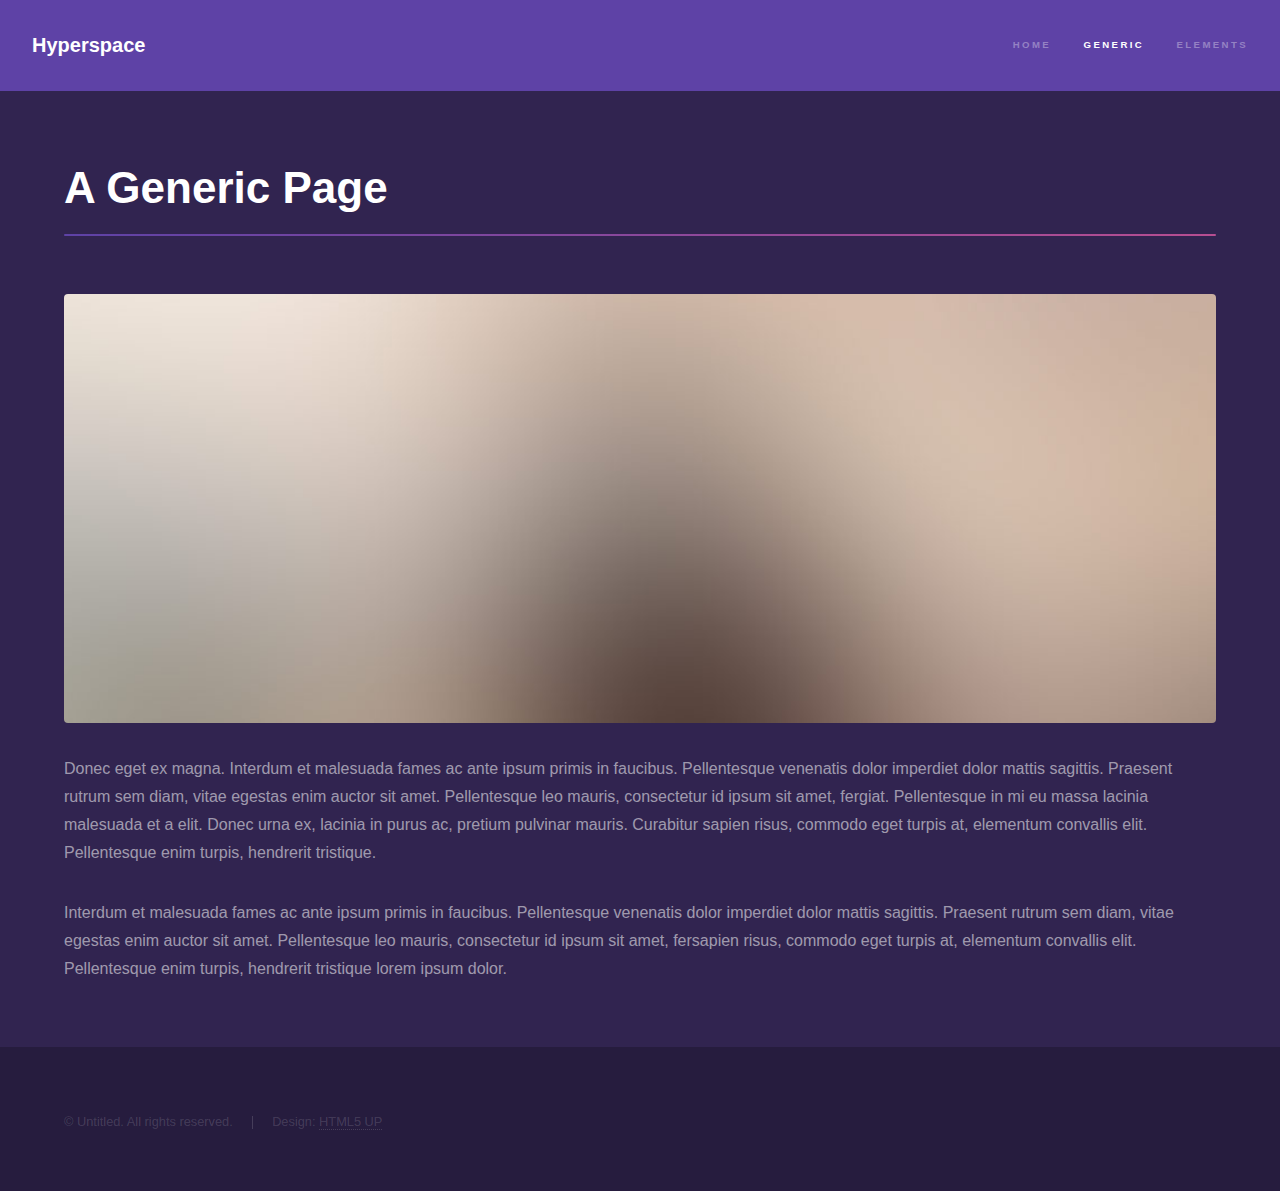
==== generic.html @ 108c0232 "2st Test 커밋" ====
<!DOCTYPE HTML>
<!--
	Hyperspace by HTML5 UP
	html5up.net | @ajlkn
	Free for personal and commercial use under the CCA 3.0 license (html5up.net/license)
-->
<html>
	<head>
		<title>Generic - Hyperspace by HTML5 UP</title>
		<meta charset="utf-8" />
		<meta name="viewport" content="width=device-width, initial-scale=1, user-scalable=no" />
		<link rel="stylesheet" href="assets/css/main.css" />
		<noscript><link rel="stylesheet" href="assets/css/noscript.css" /></noscript>
	</head>
	<body class="is-preload">

		<!-- Header -->
			<header id="header">
				<a href="index.html" class="title">Hyperspace</a>
				<nav>
					<ul>
						<li><a href="index.html">Home</a></li>
						<li><a href="generic.html" class="active">Generic</a></li>
						<li><a href="elements.html">Elements</a></li>
					</ul>
				</nav>
			</header>

		<!-- Wrapper -->
			<div id="wrapper">

				<!-- Main -->
					<section id="main" class="wrapper">
						<div class="inner">
							<h1 class="major">A Generic Page</h1>
							<span class="image fit"><img src="images/pic04.jpg" alt="" /></span>
							<p>Donec eget ex magna. Interdum et malesuada fames ac ante ipsum primis in faucibus. Pellentesque venenatis dolor imperdiet dolor mattis sagittis. Praesent rutrum sem diam, vitae egestas enim auctor sit amet. Pellentesque leo mauris, consectetur id ipsum sit amet, fergiat. Pellentesque in mi eu massa lacinia malesuada et a elit. Donec urna ex, lacinia in purus ac, pretium pulvinar mauris. Curabitur sapien risus, commodo eget turpis at, elementum convallis elit. Pellentesque enim turpis, hendrerit tristique.</p>
							<p>Interdum et malesuada fames ac ante ipsum primis in faucibus. Pellentesque venenatis dolor imperdiet dolor mattis sagittis. Praesent rutrum sem diam, vitae egestas enim auctor sit amet. Pellentesque leo mauris, consectetur id ipsum sit amet, fersapien risus, commodo eget turpis at, elementum convallis elit. Pellentesque enim turpis, hendrerit tristique lorem ipsum dolor.</p>
						</div>
					</section>

			</div>

		<!-- Footer -->
			<footer id="footer" class="wrapper alt">
				<div class="inner">
					<ul class="menu">
						<li>&copy; Untitled. All rights reserved.</li><li>Design: <a href="http://html5up.net">HTML5 UP</a></li>
					</ul>
				</div>
			</footer>

		<!-- Scripts -->
			<script src="assets/js/jquery.min.js"></script>
			<script src="assets/js/jquery.scrollex.min.js"></script>
			<script src="assets/js/jquery.scrolly.min.js"></script>
			<script src="assets/js/browser.min.js"></script>
			<script src="assets/js/breakpoints.min.js"></script>
			<script src="assets/js/util.js"></script>
			<script src="assets/js/main.js"></script>

	</body>
</html>
---- assets/css/main.css ----
@import url(fontawesome-all.min.css);

/*
	Hyperspace by HTML5 UP
	html5up.net | @ajlkn
	Free for personal and commercial use under the CCA 3.0 license (html5up.net/license)
*/

html, body, div, span, applet, object,
iframe, h1, h2, h3, h4, h5, h6, p, blockquote,
pre, a, abbr, acronym, address, big, cite,
code, del, dfn, em, img, ins, kbd, q, s, samp,
small, strike, strong, sub, sup, tt, var, b,
u, i, center, dl, dt, dd, ol, ul, li, fieldset,
form, label, legend, table, caption, tbody,
tfoot, thead, tr, th, td, article, aside,
canvas, details, embed, figure, figcaption,
footer, header, hgroup, menu, nav, output, ruby,
section, summary, time, mark, audio, video {
	margin: 0;
	padding: 0;
	border: 0;
	font-size: 100%;
	font: inherit;
	vertical-align: baseline;}

article, aside, details, figcaption, figure,
footer, header, hgroup, menu, nav, section {
	display: block;}

body {
	line-height: 1;
}

ol, ul {
	list-style: none;
}

blockquote, q {
	quotes: none;
}

	blockquote:before, blockquote:after, q:before, q:after {
		content: '';
		content: none;
	}

table {
	border-collapse: collapse;
	border-spacing: 0;
}

body {
	-webkit-text-size-adjust: none;
}

mark {
	background-color: transparent;
	color: inherit;
}

input::-moz-focus-inner {
	border: 0;
	padding: 0;
}

input, select, textarea {
	-moz-appearance: none;
	-webkit-appearance: none;
	-ms-appearance: none;
	appearance: none;
}

/* Basic */

	@-ms-viewport {
		width: device-width;
	}

	body {
		-ms-overflow-style: scrollbar;
	}

	@media screen and (max-width: 480px) {

		html, body {
			min-width: 320px;
		}

	}

	html {
		box-sizing: border-box;
	}

	*, *:before, *:after {
		box-sizing: inherit;
	}

	body {
		background: #312450;
	}

		body.is-preload *, body.is-preload *:before, body.is-preload *:after {
			-moz-animation: none !important;
			-webkit-animation: none !important;
			-ms-animation: none !important;
			animation: none !important;
			-moz-transition: none !important;
			-webkit-transition: none !important;
			-ms-transition: none !important;
			transition: none !important;
		}

/* Type */

	body, input, select, textarea {
		color: rgba(255, 255, 255, 0.55);
		font-family: Arial, Helvetica, sans-serif;
		font-size: 16.5pt;
		font-weight: normal;
		line-height: 1.75;
	}

		@media screen and (max-width: 1680px) {

			body, input, select, textarea {
				font-size: 13pt;
			}

		}

		@media screen and (max-width: 1280px) {

			body, input, select, textarea {
				font-size: 12pt;
			}

		}

		@media screen and (max-width: 360px) {

			body, input, select, textarea {
				font-size: 11pt;
			}

		}

	a {
		-moz-transition: color 0.2s ease, border-bottom-color 0.2s ease;
		-webkit-transition: color 0.2s ease, border-bottom-color 0.2s ease;
		-ms-transition: color 0.2s ease, border-bottom-color 0.2s ease;
		transition: color 0.2s ease, border-bottom-color 0.2s ease;
		border-bottom: dotted 1px rgba(255, 255, 255, 0.35);
		color: inherit;
		text-decoration: none;
	}

		a:hover {
			border-bottom-color: transparent;
			color: #ffffff;
		}

	strong, b {
		color: #ffffff;
		font-weight: bold;
	}

	em, i {
		font-style: italic;
	}

	p {
		margin: 0 0 2em 0;
	}

	h1, h2, h3, h4, h5, h6 {
		color: #ffffff;
		font-weight: bold;
		line-height: 1.5;
		margin: 0 0 0.5em 0;
	}

		h1 a, h2 a, h3 a, h4 a, h5 a, h6 a {
			color: inherit;
			text-decoration: none;
		}

	h1 {
		font-size: 2.75em;
	}

		h1.major {
			margin: 0 0 1.3em 0;
			position: relative;
			padding-bottom: 0.35em;
		}

			h1.major:after {
				background-image: -moz-linear-gradient(to right, #5e42a6, #b74e91);
				background-image: -webkit-linear-gradient(to right, #5e42a6, #b74e91);
				background-image: -ms-linear-gradient(to right, #5e42a6, #b74e91);
				background-image: linear-gradient(to right, #5e42a6, #b74e91);
				-moz-transition: max-width 0.2s ease;
				-webkit-transition: max-width 0.2s ease;
				-ms-transition: max-width 0.2s ease;
				transition: max-width 0.2s ease;
				border-radius: 0.2em;
				bottom: 0;
				content: '';
				height: 0.05em;
				position: absolute;
				right: 0;
				width: 100%;
			}

	h2 {
		font-size: 1.75em;
	}

	h3 {
		font-size: 1.1em;
	}

	h4 {
		font-size: 1em;
	}

	h5 {
		font-size: 0.8em;
	}

	h6 {
		font-size: 0.6em;
	}

	@media screen and (max-width: 736px) {

		h1 {
			font-size: 2em;
		}

		h2 {
			font-size: 1.25em;
		}

		h3 {
			font-size: 1em;
		}

		h4 {
			font-size: 0.8em;
		}

		h5 {
			font-size: 0.6em;
		}

		h6 {
			font-size: 0.6em;
		}

	}

	sub {
		font-size: 0.8em;
		position: relative;
		top: 0.5em;
	}

	sup {
		font-size: 0.8em;
		position: relative;
		top: -0.5em;
	}

	blockquote {
		border-left: solid 4px rgba(255, 255, 255, 0.15);
		font-style: italic;
		margin: 0 0 2em 0;
		padding: 0.5em 0 0.5em 2em;
	}

	code {
		background: rgba(255, 255, 255, 0.05);
		border-radius: 0.25em;
		border: solid 1px rgba(255, 255, 255, 0.15);
		font-family: "Courier New", monospace;
		font-size: 0.9em;
		margin: 0 0.25em;
		padding: 0.25em 0.65em;
	}

	pre {
		-webkit-overflow-scrolling: touch;
		font-family: "Courier New", monospace;
		font-size: 0.9em;
		margin: 0 0 2em 0;
	}

		pre code {
			display: block;
			line-height: 1.75em;
			padding: 1em 1.5em;
			overflow-x: auto;
		}

	hr {
		border: 0;
		border-bottom: solid 1px rgba(255, 255, 255, 0.15);
		margin: 2em 0;
	}

		hr.major {
			margin: 3em 0;
		}

	.align-left {
		text-align: left;
	}

	.align-center {
		text-align: center;
	}

	.align-right {
		text-align: right;
	}

/* Row */

	.row {
		display: flex;
		flex-wrap: wrap;
		box-sizing: border-box;
		align-items: stretch;
	}

		.row > * {
			box-sizing: border-box;
		}

		.row.gtr-uniform > * > :last-child {
			margin-bottom: 0;
		}

		.row.aln-left {
			justify-content: flex-start;
		}

		.row.aln-center {
			justify-content: center;
		}

		.row.aln-right {
			justify-content: flex-end;
		}

		.row.aln-top {
			align-items: flex-start;
		}

		.row.aln-middle {
			align-items: center;
		}

		.row.aln-bottom {
			align-items: flex-end;
		}

		.row > .imp {
			order: -1;
		}

		.row > .col-1 {
			width: 8.33333%;
		}

		.row > .off-1 {
			margin-left: 8.33333%;
		}

		.row > .col-2 {
			width: 16.66667%;
		}

		.row > .off-2 {
			margin-left: 16.66667%;
		}

		.row > .col-3 {
			width: 25%;
		}

		.row > .off-3 {
			margin-left: 25%;
		}

		.row > .col-4 {
			width: 33.33333%;
		}

		.row > .off-4 {
			margin-left: 33.33333%;
		}

		.row > .col-5 {
			width: 41.66667%;
		}

		.row > .off-5 {
			margin-left: 41.66667%;
		}

		.row > .col-6 {
			width: 50%;
		}

		.row > .off-6 {
			margin-left: 50%;
		}

		.row > .col-7 {
			width: 58.33333%;
		}

		.row > .off-7 {
			margin-left: 58.33333%;
		}

		.row > .col-8 {
			width: 66.66667%;
		}

		.row > .off-8 {
			margin-left: 66.66667%;
		}

		.row > .col-9 {
			width: 75%;
		}

		.row > .off-9 {
			margin-left: 75%;
		}

		.row > .col-10 {
			width: 83.33333%;
		}

		.row > .off-10 {
			margin-left: 83.33333%;
		}

		.row > .col-11 {
			width: 91.66667%;
		}

		.row > .off-11 {
			margin-left: 91.66667%;
		}

		.row > .col-12 {
			width: 100%;
		}

		.row > .off-12 {
			margin-left: 100%;
		}

		.row.gtr-0 {
			margin-top: 0;
			margin-left: 0em;
		}

			.row.gtr-0 > * {
				padding: 0 0 0 0em;
			}

			.row.gtr-0.gtr-uniform {
				margin-top: 0em;
			}

				.row.gtr-0.gtr-uniform > * {
					padding-top: 0em;
				}

		.row.gtr-25 {
			margin-top: 0;
			margin-left: -0.375em;
		}

			.row.gtr-25 > * {
				padding: 0 0 0 0.375em;
			}

			.row.gtr-25.gtr-uniform {
				margin-top: -0.375em;
			}

				.row.gtr-25.gtr-uniform > * {
					padding-top: 0.375em;
				}

		.row.gtr-50 {
			margin-top: 0;
			margin-left: -0.75em;
		}

			.row.gtr-50 > * {
				padding: 0 0 0 0.75em;
			}

			.row.gtr-50.gtr-uniform {
				margin-top: -0.75em;
			}

				.row.gtr-50.gtr-uniform > * {
					padding-top: 0.75em;
				}

		.row {
			margin-top: 0;
			margin-left: -1.5em;
		}

			.row > * {
				padding: 0 0 0 1.5em;
			}

			.row.gtr-uniform {
				margin-top: -1.5em;
			}

				.row.gtr-uniform > * {
					padding-top: 1.5em;
				}

		.row.gtr-150 {
			margin-top: 0;
			margin-left: -2.25em;
		}

			.row.gtr-150 > * {
				padding: 0 0 0 2.25em;
			}

			.row.gtr-150.gtr-uniform {
				margin-top: -2.25em;
			}

				.row.gtr-150.gtr-uniform > * {
					padding-top: 2.25em;
				}

		.row.gtr-200 {
			margin-top: 0;
			margin-left: -3em;
		}

			.row.gtr-200 > * {
				padding: 0 0 0 3em;
			}

			.row.gtr-200.gtr-uniform {
				margin-top: -3em;
			}

				.row.gtr-200.gtr-uniform > * {
					padding-top: 3em;
				}

		@media screen and (max-width: 1680px) {

			.row {
				display: flex;
				flex-wrap: wrap;
				box-sizing: border-box;
				align-items: stretch;
			}

				.row > * {
					box-sizing: border-box;
				}

				.row.gtr-uniform > * > :last-child {
					margin-bottom: 0;
				}

				.row.aln-left {
					justify-content: flex-start;
				}

				.row.aln-center {
					justify-content: center;
				}

				.row.aln-right {
					justify-content: flex-end;
				}

				.row.aln-top {
					align-items: flex-start;
				}

				.row.aln-middle {
					align-items: center;
				}

				.row.aln-bottom {
					align-items: flex-end;
				}

				.row > .imp-xlarge {
					order: -1;
				}

				.row > .col-1-xlarge {
					width: 8.33333%;
				}

				.row > .off-1-xlarge {
					margin-left: 8.33333%;
				}

				.row > .col-2-xlarge {
					width: 16.66667%;
				}

				.row > .off-2-xlarge {
					margin-left: 16.66667%;
				}

				.row > .col-3-xlarge {
					width: 25%;
				}

				.row > .off-3-xlarge {
					margin-left: 25%;
				}

				.row > .col-4-xlarge {
					width: 33.33333%;
				}

				.row > .off-4-xlarge {
					margin-left: 33.33333%;
				}

				.row > .col-5-xlarge {
					width: 41.66667%;
				}

				.row > .off-5-xlarge {
					margin-left: 41.66667%;
				}

				.row > .col-6-xlarge {
					width: 50%;
				}

				.row > .off-6-xlarge {
					margin-left: 50%;
				}

				.row > .col-7-xlarge {
					width: 58.33333%;
				}

				.row > .off-7-xlarge {
					margin-left: 58.33333%;
				}

				.row > .col-8-xlarge {
					width: 66.66667%;
				}

				.row > .off-8-xlarge {
					margin-left: 66.66667%;
				}

				.row > .col-9-xlarge {
					width: 75%;
				}

				.row > .off-9-xlarge {
					margin-left: 75%;
				}

				.row > .col-10-xlarge {
					width: 83.33333%;
				}

				.row > .off-10-xlarge {
					margin-left: 83.33333%;
				}

				.row > .col-11-xlarge {
					width: 91.66667%;
				}

				.row > .off-11-xlarge {
					margin-left: 91.66667%;
				}

				.row > .col-12-xlarge {
					width: 100%;
				}

				.row > .off-12-xlarge {
					margin-left: 100%;
				}

				.row.gtr-0 {
					margin-top: 0;
					margin-left: 0em;
				}

					.row.gtr-0 > * {
						padding: 0 0 0 0em;
					}

					.row.gtr-0.gtr-uniform {
						margin-top: 0em;
					}

						.row.gtr-0.gtr-uniform > * {
							padding-top: 0em;
						}

				.row.gtr-25 {
					margin-top: 0;
					margin-left: -0.375em;
				}

					.row.gtr-25 > * {
						padding: 0 0 0 0.375em;
					}

					.row.gtr-25.gtr-uniform {
						margin-top: -0.375em;
					}

						.row.gtr-25.gtr-uniform > * {
							padding-top: 0.375em;
						}

				.row.gtr-50 {
					margin-top: 0;
					margin-left: -0.75em;
				}

					.row.gtr-50 > * {
						padding: 0 0 0 0.75em;
					}

					.row.gtr-50.gtr-uniform {
						margin-top: -0.75em;
					}

						.row.gtr-50.gtr-uniform > * {
							padding-top: 0.75em;
						}

				.row {
					margin-top: 0;
					margin-left: -1.5em;
				}

					.row > * {
						padding: 0 0 0 1.5em;
					}

					.row.gtr-uniform {
						margin-top: -1.5em;
					}

						.row.gtr-uniform > * {
							padding-top: 1.5em;
						}

				.row.gtr-150 {
					margin-top: 0;
					margin-left: -2.25em;
				}

					.row.gtr-150 > * {
						padding: 0 0 0 2.25em;
					}

					.row.gtr-150.gtr-uniform {
						margin-top: -2.25em;
					}

						.row.gtr-150.gtr-uniform > * {
							padding-top: 2.25em;
						}

				.row.gtr-200 {
					margin-top: 0;
					margin-left: -3em;
				}

					.row.gtr-200 > * {
						padding: 0 0 0 3em;
					}

					.row.gtr-200.gtr-uniform {
						margin-top: -3em;
					}

						.row.gtr-200.gtr-uniform > * {
							padding-top: 3em;
						}

		}

		@media screen and (max-width: 1280px) {

			.row {
				display: flex;
				flex-wrap: wrap;
				box-sizing: border-box;
				align-items: stretch;
			}

				.row > * {
					box-sizing: border-box;
				}

				.row.gtr-uniform > * > :last-child {
					margin-bottom: 0;
				}

				.row.aln-left {
					justify-content: flex-start;
				}

				.row.aln-center {
					justify-content: center;
				}

				.row.aln-right {
					justify-content: flex-end;
				}

				.row.aln-top {
					align-items: flex-start;
				}

				.row.aln-middle {
					align-items: center;
				}

				.row.aln-bottom {
					align-items: flex-end;
				}

				.row > .imp-large {
					order: -1;
				}

				.row > .col-1-large {
					width: 8.33333%;
				}

				.row > .off-1-large {
					margin-left: 8.33333%;
				}

				.row > .col-2-large {
					width: 16.66667%;
				}

				.row > .off-2-large {
					margin-left: 16.66667%;
				}

				.row > .col-3-large {
					width: 25%;
				}

				.row > .off-3-large {
					margin-left: 25%;
				}

				.row > .col-4-large {
					width: 33.33333%;
				}

				.row > .off-4-large {
					margin-left: 33.33333%;
				}

				.row > .col-5-large {
					width: 41.66667%;
				}

				.row > .off-5-large {
					margin-left: 41.66667%;
				}

				.row > .col-6-large {
					width: 50%;
				}

				.row > .off-6-large {
					margin-left: 50%;
				}

				.row > .col-7-large {
					width: 58.33333%;
				}

				.row > .off-7-large {
					margin-left: 58.33333%;
				}

				.row > .col-8-large {
					width: 66.66667%;
				}

				.row > .off-8-large {
					margin-left: 66.66667%;
				}

				.row > .col-9-large {
					width: 75%;
				}

				.row > .off-9-large {
					margin-left: 75%;
				}

				.row > .col-10-large {
					width: 83.33333%;
				}

				.row > .off-10-large {
					margin-left: 83.33333%;
				}

				.row > .col-11-large {
					width: 91.66667%;
				}

				.row > .off-11-large {
					margin-left: 91.66667%;
				}

				.row > .col-12-large {
					width: 100%;
				}

				.row > .off-12-large {
					margin-left: 100%;
				}

				.row.gtr-0 {
					margin-top: 0;
					margin-left: 0em;
				}

					.row.gtr-0 > * {
						padding: 0 0 0 0em;
					}

					.row.gtr-0.gtr-uniform {
						margin-top: 0em;
					}

						.row.gtr-0.gtr-uniform > * {
							padding-top: 0em;
						}

				.row.gtr-25 {
					margin-top: 0;
					margin-left: -0.375em;
				}

					.row.gtr-25 > * {
						padding: 0 0 0 0.375em;
					}

					.row.gtr-25.gtr-uniform {
						margin-top: -0.375em;
					}

						.row.gtr-25.gtr-uniform > * {
							padding-top: 0.375em;
						}

				.row.gtr-50 {
					margin-top: 0;
					margin-left: -0.75em;
				}

					.row.gtr-50 > * {
						padding: 0 0 0 0.75em;
					}

					.row.gtr-50.gtr-uniform {
						margin-top: -0.75em;
					}

						.row.gtr-50.gtr-uniform > * {
							padding-top: 0.75em;
						}

				.row {
					margin-top: 0;
					margin-left: -1.5em;
				}

					.row > * {
						padding: 0 0 0 1.5em;
					}

					.row.gtr-uniform {
						margin-top: -1.5em;
					}

						.row.gtr-uniform > * {
							padding-top: 1.5em;
						}

				.row.gtr-150 {
					margin-top: 0;
					margin-left: -2.25em;
				}

					.row.gtr-150 > * {
						padding: 0 0 0 2.25em;
					}

					.row.gtr-150.gtr-uniform {
						margin-top: -2.25em;
					}

						.row.gtr-150.gtr-uniform > * {
							padding-top: 2.25em;
						}

				.row.gtr-200 {
					margin-top: 0;
					margin-left: -3em;
				}

					.row.gtr-200 > * {
						padding: 0 0 0 3em;
					}

					.row.gtr-200.gtr-uniform {
						margin-top: -3em;
					}

						.row.gtr-200.gtr-uniform > * {
							padding-top: 3em;
						}

		}

		@media screen and (max-width: 980px) {

			.row {
				display: flex;
				flex-wrap: wrap;
				box-sizing: border-box;
				align-items: stretch;
			}

				.row > * {
					box-sizing: border-box;
				}

				.row.gtr-uniform > * > :last-child {
					margin-bottom: 0;
				}

				.row.aln-left {
					justify-content: flex-start;
				}

				.row.aln-center {
					justify-content: center;
				}

				.row.aln-right {
					justify-content: flex-end;
				}

				.row.aln-top {
					align-items: flex-start;
				}

				.row.aln-middle {
					align-items: center;
				}

				.row.aln-bottom {
					align-items: flex-end;
				}

				.row > .imp-medium {
					order: -1;
				}

				.row > .col-1-medium {
					width: 8.33333%;
				}

				.row > .off-1-medium {
					margin-left: 8.33333%;
				}

				.row > .col-2-medium {
					width: 16.66667%;
				}

				.row > .off-2-medium {
					margin-left: 16.66667%;
				}

				.row > .col-3-medium {
					width: 25%;
				}

				.row > .off-3-medium {
					margin-left: 25%;
				}

				.row > .col-4-medium {
					width: 33.33333%;
				}

				.row > .off-4-medium {
					margin-left: 33.33333%;
				}

				.row > .col-5-medium {
					width: 41.66667%;
				}

				.row > .off-5-medium {
					margin-left: 41.66667%;
				}

				.row > .col-6-medium {
					width: 50%;
				}

				.row > .off-6-medium {
					margin-left: 50%;
				}

				.row > .col-7-medium {
					width: 58.33333%;
				}

				.row > .off-7-medium {
					margin-left: 58.33333%;
				}

				.row > .col-8-medium {
					width: 66.66667%;
				}

				.row > .off-8-medium {
					margin-left: 66.66667%;
				}

				.row > .col-9-medium {
					width: 75%;
				}

				.row > .off-9-medium {
					margin-left: 75%;
				}

				.row > .col-10-medium {
					width: 83.33333%;
				}

				.row > .off-10-medium {
					margin-left: 83.33333%;
				}

				.row > .col-11-medium {
					width: 91.66667%;
				}

				.row > .off-11-medium {
					margin-left: 91.66667%;
				}

				.row > .col-12-medium {
					width: 100%;
				}

				.row > .off-12-medium {
					margin-left: 100%;
				}

				.row.gtr-0 {
					margin-top: 0;
					margin-left: 0em;
				}

					.row.gtr-0 > * {
						padding: 0 0 0 0em;
					}

					.row.gtr-0.gtr-uniform {
						margin-top: 0em;
					}

						.row.gtr-0.gtr-uniform > * {
							padding-top: 0em;
						}

				.row.gtr-25 {
					margin-top: 0;
					margin-left: -0.375em;
				}

					.row.gtr-25 > * {
						padding: 0 0 0 0.375em;
					}

					.row.gtr-25.gtr-uniform {
						margin-top: -0.375em;
					}

						.row.gtr-25.gtr-uniform > * {
							padding-top: 0.375em;
						}

				.row.gtr-50 {
					margin-top: 0;
					margin-left: -0.75em;
				}

					.row.gtr-50 > * {
						padding: 0 0 0 0.75em;
					}

					.row.gtr-50.gtr-uniform {
						margin-top: -0.75em;
					}

						.row.gtr-50.gtr-uniform > * {
							padding-top: 0.75em;
						}

				.row {
					margin-top: 0;
					margin-left: -1.5em;
				}

					.row > * {
						padding: 0 0 0 1.5em;
					}

					.row.gtr-uniform {
						margin-top: -1.5em;
					}

						.row.gtr-uniform > * {
							padding-top: 1.5em;
						}

				.row.gtr-150 {
					margin-top: 0;
					margin-left: -2.25em;
				}

					.row.gtr-150 > * {
						padding: 0 0 0 2.25em;
					}

					.row.gtr-150.gtr-uniform {
						margin-top: -2.25em;
					}

						.row.gtr-150.gtr-uniform > * {
							padding-top: 2.25em;
						}

				.row.gtr-200 {
					margin-top: 0;
					margin-left: -3em;
				}

					.row.gtr-200 > * {
						padding: 0 0 0 3em;
					}

					.row.gtr-200.gtr-uniform {
						margin-top: -3em;
					}

						.row.gtr-200.gtr-uniform > * {
							padding-top: 3em;
						}

		}

		@media screen and (max-width: 736px) {

			.row {
				display: flex;
				flex-wrap: wrap;
				box-sizing: border-box;
				align-items: stretch;
			}

				.row > * {
					box-sizing: border-box;
				}

				.row.gtr-uniform > * > :last-child {
					margin-bottom: 0;
				}

				.row.aln-left {
					justify-content: flex-start;
				}

				.row.aln-center {
					justify-content: center;
				}

				.row.aln-right {
					justify-content: flex-end;
				}

				.row.aln-top {
					align-items: flex-start;
				}

				.row.aln-middle {
					align-items: center;
				}

				.row.aln-bottom {
					align-items: flex-end;
				}

				.row > .imp-small {
					order: -1;
				}

				.row > .col-1-small {
					width: 8.33333%;
				}

				.row > .off-1-small {
					margin-left: 8.33333%;
				}

				.row > .col-2-small {
					width: 16.66667%;
				}

				.row > .off-2-small {
					margin-left: 16.66667%;
				}

				.row > .col-3-small {
					width: 25%;
				}

				.row > .off-3-small {
					margin-left: 25%;
				}

				.row > .col-4-small {
					width: 33.33333%;
				}

				.row > .off-4-small {
					margin-left: 33.33333%;
				}

				.row > .col-5-small {
					width: 41.66667%;
				}

				.row > .off-5-small {
					margin-left: 41.66667%;
				}

				.row > .col-6-small {
					width: 50%;
				}

				.row > .off-6-small {
					margin-left: 50%;
				}

				.row > .col-7-small {
					width: 58.33333%;
				}

				.row > .off-7-small {
					margin-left: 58.33333%;
				}

				.row > .col-8-small {
					width: 66.66667%;
				}

				.row > .off-8-small {
					margin-left: 66.66667%;
				}

				.row > .col-9-small {
					width: 75%;
				}

				.row > .off-9-small {
					margin-left: 75%;
				}

				.row > .col-10-small {
					width: 83.33333%;
				}

				.row > .off-10-small {
					margin-left: 83.33333%;
				}

				.row > .col-11-small {
					width: 91.66667%;
				}

				.row > .off-11-small {
					margin-left: 91.66667%;
				}

				.row > .col-12-small {
					width: 100%;
				}

				.row > .off-12-small {
					margin-left: 100%;
				}

				.row.gtr-0 {
					margin-top: 0;
					margin-left: 0em;
				}

					.row.gtr-0 > * {
						padding: 0 0 0 0em;
					}

					.row.gtr-0.gtr-uniform {
						margin-top: 0em;
					}

						.row.gtr-0.gtr-uniform > * {
							padding-top: 0em;
						}

				.row.gtr-25 {
					margin-top: 0;
					margin-left: -0.375em;
				}

					.row.gtr-25 > * {
						padding: 0 0 0 0.375em;
					}

					.row.gtr-25.gtr-uniform {
						margin-top: -0.375em;
					}

						.row.gtr-25.gtr-uniform > * {
							padding-top: 0.375em;
						}

				.row.gtr-50 {
					margin-top: 0;
					margin-left: -0.75em;
				}

					.row.gtr-50 > * {
						padding: 0 0 0 0.75em;
					}

					.row.gtr-50.gtr-uniform {
						margin-top: -0.75em;
					}

						.row.gtr-50.gtr-uniform > * {
							padding-top: 0.75em;
						}

				.row {
					margin-top: 0;
					margin-left: -1.5em;
				}

					.row > * {
						padding: 0 0 0 1.5em;
					}

					.row.gtr-uniform {
						margin-top: -1.5em;
					}

						.row.gtr-uniform > * {
							padding-top: 1.5em;
						}

				.row.gtr-150 {
					margin-top: 0;
					margin-left: -2.25em;
				}

					.row.gtr-150 > * {
						padding: 0 0 0 2.25em;
					}

					.row.gtr-150.gtr-uniform {
						margin-top: -2.25em;
					}

						.row.gtr-150.gtr-uniform > * {
							padding-top: 2.25em;
						}

				.row.gtr-200 {
					margin-top: 0;
					margin-left: -3em;
				}

					.row.gtr-200 > * {
						padding: 0 0 0 3em;
					}

					.row.gtr-200.gtr-uniform {
						margin-top: -3em;
					}

						.row.gtr-200.gtr-uniform > * {
							padding-top: 3em;
						}

		}

		@media screen and (max-width: 480px) {

			.row {
				display: flex;
				flex-wrap: wrap;
				box-sizing: border-box;
				align-items: stretch;
			}

				.row > * {
					box-sizing: border-box;
				}

				.row.gtr-uniform > * > :last-child {
					margin-bottom: 0;
				}

				.row.aln-left {
					justify-content: flex-start;
				}

				.row.aln-center {
					justify-content: center;
				}

				.row.aln-right {
					justify-content: flex-end;
				}

				.row.aln-top {
					align-items: flex-start;
				}

				.row.aln-middle {
					align-items: center;
				}

				.row.aln-bottom {
					align-items: flex-end;
				}

				.row > .imp-xsmall {
					order: -1;
				}

				.row > .col-1-xsmall {
					width: 8.33333%;
				}

				.row > .off-1-xsmall {
					margin-left: 8.33333%;
				}

				.row > .col-2-xsmall {
					width: 16.66667%;
				}

				.row > .off-2-xsmall {
					margin-left: 16.66667%;
				}

				.row > .col-3-xsmall {
					width: 25%;
				}

				.row > .off-3-xsmall {
					margin-left: 25%;
				}

				.row > .col-4-xsmall {
					width: 33.33333%;
				}

				.row > .off-4-xsmall {
					margin-left: 33.33333%;
				}

				.row > .col-5-xsmall {
					width: 41.66667%;
				}

				.row > .off-5-xsmall {
					margin-left: 41.66667%;
				}

				.row > .col-6-xsmall {
					width: 50%;
				}

				.row > .off-6-xsmall {
					margin-left: 50%;
				}

				.row > .col-7-xsmall {
					width: 58.33333%;
				}

				.row > .off-7-xsmall {
					margin-left: 58.33333%;
				}

				.row > .col-8-xsmall {
					width: 66.66667%;
				}

				.row > .off-8-xsmall {
					margin-left: 66.66667%;
				}

				.row > .col-9-xsmall {
					width: 75%;
				}

				.row > .off-9-xsmall {
					margin-left: 75%;
				}

				.row > .col-10-xsmall {
					width: 83.33333%;
				}

				.row > .off-10-xsmall {
					margin-left: 83.33333%;
				}

				.row > .col-11-xsmall {
					width: 91.66667%;
				}

				.row > .off-11-xsmall {
					margin-left: 91.66667%;
				}

				.row > .col-12-xsmall {
					width: 100%;
				}

				.row > .off-12-xsmall {
					margin-left: 100%;
				}

				.row.gtr-0 {
					margin-top: 0;
					margin-left: 0em;
				}

					.row.gtr-0 > * {
						padding: 0 0 0 0em;
					}

					.row.gtr-0.gtr-uniform {
						margin-top: 0em;
					}

						.row.gtr-0.gtr-uniform > * {
							padding-top: 0em;
						}

				.row.gtr-25 {
					margin-top: 0;
					margin-left: -0.375em;
				}

					.row.gtr-25 > * {
						padding: 0 0 0 0.375em;
					}

					.row.gtr-25.gtr-uniform {
						margin-top: -0.375em;
					}

						.row.gtr-25.gtr-uniform > * {
							padding-top: 0.375em;
						}

				.row.gtr-50 {
					margin-top: 0;
					margin-left: -0.75em;
				}

					.row.gtr-50 > * {
						padding: 0 0 0 0.75em;
					}

					.row.gtr-50.gtr-uniform {
						margin-top: -0.75em;
					}

						.row.gtr-50.gtr-uniform > * {
							padding-top: 0.75em;
						}

				.row {
					margin-top: 0;
					margin-left: -1.5em;
				}

					.row > * {
						padding: 0 0 0 1.5em;
					}

					.row.gtr-uniform {
						margin-top: -1.5em;
					}

						.row.gtr-uniform > * {
							padding-top: 1.5em;
						}

				.row.gtr-150 {
					margin-top: 0;
					margin-left: -2.25em;
				}

					.row.gtr-150 > * {
						padding: 0 0 0 2.25em;
					}

					.row.gtr-150.gtr-uniform {
						margin-top: -2.25em;
					}

						.row.gtr-150.gtr-uniform > * {
							padding-top: 2.25em;
						}

				.row.gtr-200 {
					margin-top: 0;
					margin-left: -3em;
				}

					.row.gtr-200 > * {
						padding: 0 0 0 3em;
					}

					.row.gtr-200.gtr-uniform {
						margin-top: -3em;
					}

						.row.gtr-200.gtr-uniform > * {
							padding-top: 3em;
						}

		}

/* Box */

	.box {
		border-radius: 0.25em;
		border: solid 1px rgba(255, 255, 255, 0.15);
		margin-bottom: 2em;
		padding: 1.5em;
	}

		.box > :last-child,
		.box > :last-child > :last-child,
		.box > :last-child > :last-child > :last-child {
			margin-bottom: 0;
		}

		.box.alt {
			border: 0;
			border-radius: 0;
			padding: 0;
		}

/* Button */

	input[type="submit"],
	input[type="reset"],
	input[type="button"],
	button,
	.button {
		-moz-appearance: none;
		-webkit-appearance: none;
		-ms-appearance: none;
		appearance: none;
		-moz-transition: border-color 0.2s ease;
		-webkit-transition: border-color 0.2s ease;
		-ms-transition: border-color 0.2s ease;
		transition: border-color 0.2s ease;
		background-color: transparent;
		border: solid 1px !important;
		border-color: rgba(255, 255, 255, 0.15) !important;
		border-radius: 3em;
		color: #ffffff !important;
		cursor: pointer;
		display: inline-block;
		font-size: 0.6em;
		font-weight: bold;
		height: calc(4.75em + 2px);
		letter-spacing: 0.25em;
		line-height: 4.75em;
		outline: 0;
		padding: 0 3.75em;
		position: relative;
		text-align: center;
		text-decoration: none;
		text-transform: uppercase;
		white-space: nowrap;
	}

		input[type="submit"]:after,
		input[type="reset"]:after,
		input[type="button"]:after,
		button:after,
		.button:after {
			-moz-transform: scale(0.25);
			-webkit-transform: scale(0.25);
			-ms-transform: scale(0.25);
			transform: scale(0.25);
			pointer-events: none;
			-moz-transition: opacity 0.2s ease, -moz-transform 0.2s ease;
			-webkit-transition: opacity 0.2s ease, -webkit-transform 0.2s ease;
			-ms-transition: opacity 0.2s ease, -ms-transform 0.2s ease;
			transition: opacity 0.2s ease, transform 0.2s ease;
			background: #ffffff;
			border-radius: 3em;
			content: '';
			height: 100%;
			left: 0;
			opacity: 0;
			position: absolute;
			top: 0;
			width: 100%;
		}

		input[type="submit"].icon:before,
		input[type="reset"].icon:before,
		input[type="button"].icon:before,
		button.icon:before,
		.button.icon:before {
			margin-right: 0.75em;
		}

		input[type="submit"].fit,
		input[type="reset"].fit,
		input[type="button"].fit,
		button.fit,
		.button.fit {
			width: 100%;
		}

		input[type="submit"].small,
		input[type="reset"].small,
		input[type="button"].small,
		button.small,
		.button.small {
			font-size: 0.4em;
		}

		input[type="submit"].large,
		input[type="reset"].large,
		input[type="button"].large,
		button.large,
		.button.large {
			font-size: 0.8em;
		}

		input[type="submit"].primary,
		input[type="reset"].primary,
		input[type="button"].primary,
		button.primary,
		.button.primary {
			background-color: #ffffff;
			color: #312450 !important;
		}

			input[type="submit"].primary:after,
			input[type="reset"].primary:after,
			input[type="button"].primary:after,
			button.primary:after,
			.button.primary:after {
				display: none;
			}

		input[type="submit"].disabled, input[type="submit"]:disabled,
		input[type="reset"].disabled,
		input[type="reset"]:disabled,
		input[type="button"].disabled,
		input[type="button"]:disabled,
		button.disabled,
		button:disabled,
		.button.disabled,
		.button:disabled {
			cursor: default;
			opacity: 0.5;
			pointer-events: none;
		}

		input[type="submit"]:hover,
		input[type="reset"]:hover,
		input[type="button"]:hover,
		button:hover,
		.button:hover {
			border-color: rgba(255, 255, 255, 0.55) !important;
		}

			input[type="submit"]:hover:after,
			input[type="reset"]:hover:after,
			input[type="button"]:hover:after,
			button:hover:after,
			.button:hover:after {
				opacity: 0.05;
				-moz-transform: scale(1);
				-webkit-transform: scale(1);
				-ms-transform: scale(1);
				transform: scale(1);
			}

			input[type="submit"]:hover:active,
			input[type="reset"]:hover:active,
			input[type="button"]:hover:active,
			button:hover:active,
			.button:hover:active {
				border-color: #ffffff !important;
			}

				input[type="submit"]:hover:active:after,
				input[type="reset"]:hover:active:after,
				input[type="button"]:hover:active:after,
				button:hover:active:after,
				.button:hover:active:after {
					opacity: 0.1;
				}

/* Features */

	.features {
		display: -moz-flex;
		display: -webkit-flex;
		display: -ms-flex;
		display: flex;
		-moz-flex-wrap: wrap;
		-webkit-flex-wrap: wrap;
		-ms-flex-wrap: wrap;
		flex-wrap: wrap;
		border-radius: 0.25em;
		border: solid 1px rgba(255, 255, 255, 0.15);
		background: rgba(255, 255, 255, 0.05);
		margin: 0 0 2em 0;
	}

		.features section {
			padding: 3.5em 3em 1em 7em ;
			width: 50%;
			border-top: solid 1px rgba(255, 255, 255, 0.15);
			position: relative;
		}

			.features section:nth-child(-n + 2) {
				border-top-width: 0;
			}

			.features section:nth-child(2n) {
				border-left: solid 1px rgba(255, 255, 255, 0.15);
			}

			.features section .icon {
				-moz-transition: opacity 0.5s ease, -moz-transform 0.5s ease;
				-webkit-transition: opacity 0.5s ease, -webkit-transform 0.5s ease;
				-ms-transition: opacity 0.5s ease, -ms-transform 0.5s ease;
				transition: opacity 0.5s ease, transform 0.5s ease;
				-moz-transition-delay: 1s;
				-webkit-transition-delay: 1s;
				-ms-transition-delay: 1s;
				transition-delay: 1s;
				-moz-transform: scale(1);
				-webkit-transform: scale(1);
				-ms-transform: scale(1);
				transform: scale(1);
				position: absolute;
				left: 3em;
				top: 3em;
				opacity: 1;
			}

			.features section:nth-child(1) .icon {
				-moz-transition-delay: 0.15s;
				-webkit-transition-delay: 0.15s;
				-ms-transition-delay: 0.15s;
				transition-delay: 0.15s;
			}

			.features section:nth-child(2) .icon {
				-moz-transition-delay: 0.3s;
				-webkit-transition-delay: 0.3s;
				-ms-transition-delay: 0.3s;
				transition-delay: 0.3s;
			}

			.features section:nth-child(3) .icon {
				-moz-transition-delay: 0.45s;
				-webkit-transition-delay: 0.45s;
				-ms-transition-delay: 0.45s;
				transition-delay: 0.45s;
			}

			.features section:nth-child(4) .icon {
				-moz-transition-delay: 0.6s;
				-webkit-transition-delay: 0.6s;
				-ms-transition-delay: 0.6s;
				transition-delay: 0.6s;
			}

			.features section:nth-child(5) .icon {
				-moz-transition-delay: 0.75s;
				-webkit-transition-delay: 0.75s;
				-ms-transition-delay: 0.75s;
				transition-delay: 0.75s;
			}

			.features section:nth-child(6) .icon {
				-moz-transition-delay: 0.9s;
				-webkit-transition-delay: 0.9s;
				-ms-transition-delay: 0.9s;
				transition-delay: 0.9s;
			}

			.features section:nth-child(7) .icon {
				-moz-transition-delay: 1.05s;
				-webkit-transition-delay: 1.05s;
				-ms-transition-delay: 1.05s;
				transition-delay: 1.05s;
			}

			.features section:nth-child(8) .icon {
				-moz-transition-delay: 1.2s;
				-webkit-transition-delay: 1.2s;
				-ms-transition-delay: 1.2s;
				transition-delay: 1.2s;
			}

			.features section:nth-child(9) .icon {
				-moz-transition-delay: 1.35s;
				-webkit-transition-delay: 1.35s;
				-ms-transition-delay: 1.35s;
				transition-delay: 1.35s;
			}

			.features section:nth-child(10) .icon {
				-moz-transition-delay: 1.5s;
				-webkit-transition-delay: 1.5s;
				-ms-transition-delay: 1.5s;
				transition-delay: 1.5s;
			}

			.features section:nth-child(11) .icon {
				-moz-transition-delay: 1.65s;
				-webkit-transition-delay: 1.65s;
				-ms-transition-delay: 1.65s;
				transition-delay: 1.65s;
			}

			.features section:nth-child(12) .icon {
				-moz-transition-delay: 1.8s;
				-webkit-transition-delay: 1.8s;
				-ms-transition-delay: 1.8s;
				transition-delay: 1.8s;
			}

			.features section:nth-child(13) .icon {
				-moz-transition-delay: 1.95s;
				-webkit-transition-delay: 1.95s;
				-ms-transition-delay: 1.95s;
				transition-delay: 1.95s;
			}

			.features section:nth-child(14) .icon {
				-moz-transition-delay: 2.1s;
				-webkit-transition-delay: 2.1s;
				-ms-transition-delay: 2.1s;
				transition-delay: 2.1s;
			}

			.features section:nth-child(15) .icon {
				-moz-transition-delay: 2.25s;
				-webkit-transition-delay: 2.25s;
				-ms-transition-delay: 2.25s;
				transition-delay: 2.25s;
			}

			.features section:nth-child(16) .icon {
				-moz-transition-delay: 2.4s;
				-webkit-transition-delay: 2.4s;
				-ms-transition-delay: 2.4s;
				transition-delay: 2.4s;
			}

			.features section:nth-child(17) .icon {
				-moz-transition-delay: 2.55s;
				-webkit-transition-delay: 2.55s;
				-ms-transition-delay: 2.55s;
				transition-delay: 2.55s;
			}

			.features section:nth-child(18) .icon {
				-moz-transition-delay: 2.7s;
				-webkit-transition-delay: 2.7s;
				-ms-transition-delay: 2.7s;
				transition-delay: 2.7s;
			}

			.features section:nth-child(19) .icon {
				-moz-transition-delay: 2.85s;
				-webkit-transition-delay: 2.85s;
				-ms-transition-delay: 2.85s;
				transition-delay: 2.85s;
			}

			.features section:nth-child(20) .icon {
				-moz-transition-delay: 3s;
				-webkit-transition-delay: 3s;
				-ms-transition-delay: 3s;
				transition-delay: 3s;
			}

		.features.inactive section .icon {
			-moz-transform: scale(0.5);
			-webkit-transform: scale(0.5);
			-ms-transform: scale(0.5);
			transform: scale(0.5);
			opacity: 0;
		}

		@media screen and (max-width: 980px) {

			.features {
				display: block;
			}

				.features section {
					border-top-width: 1px !important;
					border-left-width: 0 !important;
					width: 100%;
				}

					.features section:first-child {
						border-top-width: 0 !important;
					}

		}

		@media screen and (max-width: 736px) {

			.features section {
				padding: 2.5em 1.5em 0.1em 5.5em ;
			}

				.features section .icon {
					left: 1.5em;
					top: 2em;
				}

		}

		@media screen and (max-width: 480px) {

			.features section {
				padding: 2em 1.5em 0.1em 1.5em ;
			}

				.features section .icon {
					left: 0;
					position: relative;
					top: 0;
				}

		}

/* Form */

	form {
		margin: 0 0 2em 0;
	}

		form > :last-child {
			margin-bottom: 0;
		}

		form > .fields {
			display: -moz-flex;
			display: -webkit-flex;
			display: -ms-flex;
			display: flex;
			-moz-flex-wrap: wrap;
			-webkit-flex-wrap: wrap;
			-ms-flex-wrap: wrap;
			flex-wrap: wrap;
			width: calc(100% + 3em);
			margin: -1.5em 0 2em -1.5em;
		}

			form > .fields > .field {
				-moz-flex-grow: 0;
				-webkit-flex-grow: 0;
				-ms-flex-grow: 0;
				flex-grow: 0;
				-moz-flex-shrink: 0;
				-webkit-flex-shrink: 0;
				-ms-flex-shrink: 0;
				flex-shrink: 0;
				padding: 1.5em 0 0 1.5em;
				width: calc(100% - 1.5em);
			}

				form > .fields > .field.half {
					width: calc(50% - 0.75em);
				}

				form > .fields > .field.third {
					width: calc(100%/3 - 0.5em);
				}

				form > .fields > .field.quarter {
					width: calc(25% - 0.375em);
				}

		@media screen and (max-width: 480px) {

			form > .fields {
				width: calc(100% + 3em);
				margin: -1.5em 0 2em -1.5em;
			}

				form > .fields > .field {
					padding: 1.5em 0 0 1.5em;
					width: calc(100% - 1.5em);
				}

					form > .fields > .field.half {
						width: calc(100% - 1.5em);
					}

					form > .fields > .field.third {
						width: calc(100% - 1.5em);
					}

					form > .fields > .field.quarter {
						width: calc(100% - 1.5em);
					}

		}

	label {
		color: #ffffff;
		font-weight: bold;
		line-height: 1.5;
		margin: 0 0 0.7em 0;
		display: block;
		font-size: 1.1em;
	}

	input[type="text"],
	input[type="password"],
	input[type="email"],
	input[type="tel"],
	select,
	textarea {
		-moz-appearance: none;
		-webkit-appearance: none;
		-ms-appearance: none;
		appearance: none;
		background: rgba(255, 255, 255, 0.05);
		border-radius: 0.25em;
		border: none;
		border: solid 1px rgba(255, 255, 255, 0.15);
		color: inherit;
		display: block;
		outline: 0;
		padding: 0 1em;
		text-decoration: none;
		width: 100%;
	}

		input[type="text"]:invalid,
		input[type="password"]:invalid,
		input[type="email"]:invalid,
		input[type="tel"]:invalid,
		select:invalid,
		textarea:invalid {
			box-shadow: none;
		}

		input[type="text"]:focus,
		input[type="password"]:focus,
		input[type="email"]:focus,
		input[type="tel"]:focus,
		select:focus,
		textarea:focus {
			border-color: #ffffff;
			box-shadow: 0 0 0 1px #ffffff;
		}

	select {
		background-image: url("data:image/svg+xml;charset=utf8,%3Csvg xmlns='http://www.w3.org/2000/svg' width='40' height='40' preserveAspectRatio='none' viewBox='0 0 40 40'%3E%3Cpath d='M9.4,12.3l10.4,10.4l10.4-10.4c0.2-0.2,0.5-0.4,0.9-0.4c0.3,0,0.6,0.1,0.9,0.4l3.3,3.3c0.2,0.2,0.4,0.5,0.4,0.9 c0,0.4-0.1,0.6-0.4,0.9L20.7,31.9c-0.2,0.2-0.5,0.4-0.9,0.4c-0.3,0-0.6-0.1-0.9-0.4L4.3,17.3c-0.2-0.2-0.4-0.5-0.4-0.9 c0-0.4,0.1-0.6,0.4-0.9l3.3-3.3c0.2-0.2,0.5-0.4,0.9-0.4S9.1,12.1,9.4,12.3z' fill='rgba(255, 255, 255, 0.15)' /%3E%3C/svg%3E");
		background-size: 1.25rem;
		background-repeat: no-repeat;
		background-position: calc(100% - 1rem) center;
		height: 2.75em;
		padding-right: 2.75em;
		text-overflow: ellipsis;
	}

		select option {
			color: #ffffff;
			background: #312450;
		}

		select:focus::-ms-value {
			background-color: transparent;
		}

		select::-ms-expand {
			display: none;
		}

	input[type="text"],
	input[type="password"],
	input[type="email"],
	select {
		height: 2.75em;
	}

	textarea {
		padding: 0.75em 1em;
	}

		body.is-ie textarea {
			min-height: 10em;
		}

	input[type="checkbox"],
	input[type="radio"] {
		-moz-appearance: none;
		-webkit-appearance: none;
		-ms-appearance: none;
		appearance: none;
		display: block;
		float: left;
		margin-right: -2em;
		opacity: 0;
		width: 1em;
		z-index: -1;
	}

		input[type="checkbox"] + label,
		input[type="radio"] + label {
			text-decoration: none;
			color: rgba(255, 255, 255, 0.55);
			cursor: pointer;
			display: inline-block;
			font-size: 1em;
			font-weight: normal;
			padding-left: 2.4em;
			padding-right: 0.75em;
			position: relative;
		}

			input[type="checkbox"] + label:before,
			input[type="radio"] + label:before {
				-moz-osx-font-smoothing: grayscale;
				-webkit-font-smoothing: antialiased;
				display: inline-block;
				font-style: normal;
				font-variant: normal;
				text-rendering: auto;
				line-height: 1;
				text-transform: none !important;
				font-family: 'Font Awesome 5 Free';
				font-weight: 900;
			}

			input[type="checkbox"] + label:before,
			input[type="radio"] + label:before {
				background: rgba(255, 255, 255, 0.05);
				border-radius: 0.25em;
				border: solid 1px rgba(255, 255, 255, 0.15);
				content: '';
				display: inline-block;
				font-size: 0.8em;
				height: 2.0625em;
				left: 0;
				line-height: 2.0625em;
				position: absolute;
				text-align: center;
				top: 0;
				width: 2.0625em;
			}

		input[type="checkbox"]:checked + label:before,
		input[type="radio"]:checked + label:before {
			background: #ffffff;
			border-color: #ffffff;
			color: #b74e91;
			content: '\f00c';
		}

		input[type="checkbox"]:focus + label:before,
		input[type="radio"]:focus + label:before {
			border-color: #ffffff;
			box-shadow: 0 0 0 1px #ffffff;
		}

	input[type="checkbox"] + label:before {
		border-radius: 0.25em;
	}

	input[type="radio"] + label:before {
		border-radius: 100%;
	}

	::-webkit-input-placeholder {
		color: rgba(255, 255, 255, 0.35) !important;
		opacity: 1.0;
	}

	:-moz-placeholder {
		color: rgba(255, 255, 255, 0.35) !important;
		opacity: 1.0;
	}

	::-moz-placeholder {
		color: rgba(255, 255, 255, 0.35) !important;
		opacity: 1.0;
	}

	:-ms-input-placeholder {
		color: rgba(255, 255, 255, 0.35) !important;
		opacity: 1.0;
	}

/* Icon */

	.icon {
		text-decoration: none;
		border-bottom: none;
		position: relative;
	}

		.icon:before {
			-moz-osx-font-smoothing: grayscale;
			-webkit-font-smoothing: antialiased;
			display: inline-block;
			font-style: normal;
			font-variant: normal;
			text-rendering: auto;
			line-height: 1;
			text-transform: none !important;
			font-family: 'Font Awesome 5 Free';
			font-weight: 400;
		}

		.icon > .label {
			display: none;
		}

		.icon:before {
			line-height: inherit;
		}

		.icon.solid:before {
			font-weight: 900;
		}

		.icon.brands:before {
			font-family: 'Font Awesome 5 Brands';
		}




			.icon.major:before {
				font-size: 2.5em;
			}


/* Image */

	.image {
		border-radius: 0.25em;
		border: 0;
		display: inline-block;
		position: relative;
	}

		.image img {
			border-radius: 0.25em;
			display: block;
		}

		.image.left, .image.right {
			max-width: 40%;
		}

			.image.left img, .image.right img {
				width: 100%;
			}

		.image.left {
			float: left;
			margin: 0 1.5em 1em 0;
			top: 0.25em;
		}

		.image.right {
			float: right;
			margin: 0 0 1em 1.5em;
			top: 0.25em;
		}

		.image.fit {
			display: block;
			margin: 0 0 2em 0;
			width: 100%;
		}

			.image.fit img {
				width: 100%;
			}

		.image.main {
			display: block;
			margin: 0 0 3em 0;
			width: 100%;
		}

			.image.main img {
				width: 100%;
			}

/* List */

	ol {
		list-style: decimal;
		margin: 0 0 2em 0;
		padding-left: 1.25em;
	}

		ol li {
			padding-left: 0.25em;
		}

	ul {
		list-style: disc;
		margin: 0 0 2em 0;
		padding-left: 1em;
	}

		ul li {
			padding-left: 0.5em;
		}

		ul.alt {
			list-style: none;
			padding-left: 0;
		}

			ul.alt li {
				border-top: solid 1px rgba(255, 255, 255, 0.15);
				padding: 0.5em 0;
			}

				ul.alt li:first-child {
					border-top: 0;
					padding-top: 0;
				}

	dl {
		margin: 0 0 2em 0;
	}

		dl dt {
			display: block;
			font-weight: bold;
			margin: 0 0 1em 0;
		}

		dl dd {
			margin-left: 2em;
		}

/* Actions */

	ul.actions {
		display: -moz-flex;
		display: -webkit-flex;
		display: -ms-flex;
		display: flex;
		cursor: default;
		list-style: none;
		margin-left: -1em;
		padding-left: 0;
	}

		ul.actions li {
			padding: 0 0 0 1em;
			vertical-align: middle;
		}

		ul.actions.special {
			-moz-justify-content: center;
			-webkit-justify-content: center;
			-ms-justify-content: center;
			justify-content: center;
			width: 100%;
			margin-left: 0;
		}

			ul.actions.special li:first-child {
				padding-left: 0;
			}

		ul.actions.stacked {
			-moz-flex-direction: column;
			-webkit-flex-direction: column;
			-ms-flex-direction: column;
			flex-direction: column;
			margin-left: 0;
		}

			ul.actions.stacked li {
				padding: 1.3em 0 0 0;
			}

				ul.actions.stacked li:first-child {
					padding-top: 0;
				}

		ul.actions.fit {
			width: calc(100% + 1em);
		}

			ul.actions.fit li {
				-moz-flex-grow: 1;
				-webkit-flex-grow: 1;
				-ms-flex-grow: 1;
				flex-grow: 1;
				-moz-flex-shrink: 1;
				-webkit-flex-shrink: 1;
				-ms-flex-shrink: 1;
				flex-shrink: 1;
				width: 100%;
			}

				ul.actions.fit li > * {
					width: 100%;
				}

			ul.actions.fit.stacked {
				width: 100%;
			}

		@media screen and (max-width: 480px) {

			ul.actions:not(.fixed) {
				-moz-flex-direction: column;
				-webkit-flex-direction: column;
				-ms-flex-direction: column;
				flex-direction: column;
				margin-left: 0;
				width: 100% !important;
			}

				ul.actions:not(.fixed) li {
					-moz-flex-grow: 1;
					-webkit-flex-grow: 1;
					-ms-flex-grow: 1;
					flex-grow: 1;
					-moz-flex-shrink: 1;
					-webkit-flex-shrink: 1;
					-ms-flex-shrink: 1;
					flex-shrink: 1;
					padding: 1em 0 0 0;
					text-align: center;
					width: 100%;
				}

					ul.actions:not(.fixed) li > * {
						width: 100%;
					}

					ul.actions:not(.fixed) li:first-child {
						padding-top: 0;
					}

					ul.actions:not(.fixed) li input[type="submit"],
					ul.actions:not(.fixed) li input[type="reset"],
					ul.actions:not(.fixed) li input[type="button"],
					ul.actions:not(.fixed) li button,
					ul.actions:not(.fixed) li .button {
						width: 100%;
					}

						ul.actions:not(.fixed) li input[type="submit"].icon:before,
						ul.actions:not(.fixed) li input[type="reset"].icon:before,
						ul.actions:not(.fixed) li input[type="button"].icon:before,
						ul.actions:not(.fixed) li button.icon:before,
						ul.actions:not(.fixed) li .button.icon:before {
							margin-left: -0.5rem;
						}

		}

/* Contact */

	ul.contact {
		list-style: none;
		padding: 0;
	}

		ul.contact > li {
			padding: 0;
			margin: 1.5em 0 0 0;
		}

			ul.contact > li:first-child {
				margin-top: 0;
			}

/* Icons */

	ul.icons {
		cursor: default;
		list-style: none;
		padding-left: 0;
	}

		ul.icons li {
			display: inline-block;
			padding: 0 0.75em 0 0;
		}

			ul.icons li:last-child {
				padding-right: 0;
			}

			ul.icons li > a, ul.icons li > span {
				border: 0;
			}

				ul.icons li > a .label, ul.icons li > span .label {
					display: none;
				}

/* Menu */

	ul.menu {
		list-style: none;
		padding: 0;
	}

		ul.menu > li {
			border-left: solid 1px rgba(255, 255, 255, 0.15);
			display: inline-block;
			line-height: 1;
			margin-left: 1.5em;
			padding: 0 0 0 1.5em;
		}

			ul.menu > li:first-child {
				border-left: 0;
				margin: 0;
				padding-left: 0;
			}

		@media screen and (max-width: 480px) {

			ul.menu > li {
				border-left: 0;
				display: block;
				line-height: inherit;
				margin: 0.5em 0 0 0;
				padding-left: 0;
			}

		}

/* Section/Article */

	section.special, article.special {
		text-align: center;
	}

	header p {
		color: rgba(255, 255, 255, 0.35);
		position: relative;
		margin: 0 0 1.5em 0;
	}

	header h2 + p {
		font-size: 1.25em;
		margin-top: -1em;
		line-height: 1.5em;
	}

	header h3 + p {
		font-size: 1.1em;
		margin-top: -0.8em;
		line-height: 1.5em;
	}

	header h4 + p,
	header h5 + p,
	header h6 + p {
		font-size: 0.9em;
		margin-top: -0.6em;
		line-height: 1.5em;
	}

/* Split */

	.split {
		display: -moz-flex;
		display: -webkit-flex;
		display: -ms-flex;
		display: flex;
	}

		.split > * {
			width: calc(50% - 2.5em);
		}

		.split > :nth-child(2n - 1) {
			padding-right: 2.5em;
			border-right: solid 1px rgba(255, 255, 255, 0.15);
		}

		.split > :nth-child(2n) {
			padding-left: 2.5em;
		}

		.split.style1 > :nth-child(2n - 1) {
			width: calc(66.66666% - 2.5em);
		}

		.split.style1 > :nth-child(2n) {
			width: calc(33.33333% - 2.5em);
		}

		@media screen and (max-width: 1680px) {

			.split > * {
				width: calc(50% - 2em);
			}

			.split > :nth-child(2n - 1) {
				padding-right: 2em;
			}

			.split > :nth-child(2n) {
				padding-left: 2em;
			}

			.split.style1 > :nth-child(2n - 1) {
				width: calc(66.66666% - 2em);
			}

			.split.style1 > :nth-child(2n) {
				width: calc(33.33333% - 2em);
			}

		}

		@media screen and (max-width: 980px) {

			.split {
				display: block;
			}

				.split > * {
					border-top: solid 1px rgba(255, 255, 255, 0.15);
					margin: 4em 0 0 0;
					padding: 4em 0 0 0;
					width: 100% !important;
				}

				.split > :nth-child(2n - 1) {
					border-right: 0;
					padding-right: 0;
				}

				.split > :nth-child(2n) {
					padding-left: 0;
				}

				.split > :first-child {
					border-top: 0;
					margin-top: 0;
					padding-top: 0;
				}

		}

		@media screen and (max-width: 736px) {

			.split > * {
				margin: 3em 0 0 0;
				padding: 3em 0 0 0;
			}

		}

/* Spotlights */

	.spotlights > section {
		display: -moz-flex;
		display: -webkit-flex;
		display: -ms-flex;
		display: flex;
		-moz-flex-direction: row;
		-webkit-flex-direction: row;
		-ms-flex-direction: row;
		flex-direction: row;
		min-height: 22.5em;
	}

		body.is-ie .spotlights > section {
			min-height: 0;
		}

		.spotlights > section > .image {
			background-position: center center;
			background-size: cover;
			border-radius: 0;
			display: block;
			position: relative;
			width: 25em;
		}

			.spotlights > section > .image img {
				border-radius: 0;
				display: block;
			}

			.spotlights > section > .image:before {
				-moz-transition: opacity 1s ease;
				-webkit-transition: opacity 1s ease;
				-ms-transition: opacity 1s ease;
				transition: opacity 1s ease;
				background: rgba(49, 36, 80, 0.9);
				content: '';
				display: block;
				height: 100%;
				left: 0;
				opacity: 0;
				position: absolute;
				top: 0;
				width: 100%;
			}

		.spotlights > section > .content {
			padding: 4em 5em 2em 5em ;
			display: -moz-flex;
			display: -webkit-flex;
			display: -ms-flex;
			display: flex;
			-moz-flex-direction: column;
			-webkit-flex-direction: column;
			-ms-flex-direction: column;
			flex-direction: column;
			-moz-justify-content: center;
			-webkit-justify-content: center;
			-ms-justify-content: center;
			justify-content: center;
			width: 50em;
			-ms-flex: 1;
		}

			.spotlights > section > .content > .inner {
				-moz-transform: translateX(0) translateY(0);
				-webkit-transform: translateX(0) translateY(0);
				-ms-transform: translateX(0) translateY(0);
				transform: translateX(0) translateY(0);
				-moz-transition: opacity 1s ease, -moz-transform 1s ease;
				-webkit-transition: opacity 1s ease, -webkit-transform 1s ease;
				-ms-transition: opacity 1s ease, -ms-transform 1s ease;
				transition: opacity 1s ease, transform 1s ease;
				opacity: 1;
			}

		.spotlights > section:nth-child(2) {
			background-color: rgba(0, 0, 0, 0.05);
		}

		.spotlights > section:nth-child(3) {
			background-color: rgba(0, 0, 0, 0.1);
		}

		.spotlights > section.inactive > .image:before,
		body.is-preload .spotlights > section > .image:before {
			opacity: 1;
		}

		.spotlights > section.inactive > .content > .inner,
		body.is-preload .spotlights > section > .content > .inner {
			-moz-transform: translateX(-1em);
			-webkit-transform: translateX(-1em);
			-ms-transform: translateX(-1em);
			transform: translateX(-1em);
			opacity: 0;
		}

		@media screen and (max-width: 1680px) {

			.spotlights > section > .content {
				padding: 4em 4em 2em 4em ;
			}

		}

		@media screen and (max-width: 980px) {

			.spotlights > section {
				display: block;
			}

				.spotlights > section > .image {
					width: 100%;
					height: 50vh;
				}

				.spotlights > section > .content {
					width: 100%;
				}

				.spotlights > section.inactive > .content > .inner,
				body.is-preload .spotlights > section > .content > .inner {
					-moz-transform: translateY(1em);
					-webkit-transform: translateY(1em);
					-ms-transform: translateY(1em);
					transform: translateY(1em);
				}

		}

		@media screen and (max-width: 736px) {

			.spotlights > section > .image {
				height: 50vh;
				min-height: 15em;
			}

			.spotlights > section > .content {
				padding: 3em 2em 1em 2em ;
			}

		}

/* Table */

	.table-wrapper {
		-webkit-overflow-scrolling: touch;
		overflow-x: auto;
	}

	table {
		margin: 0 0 2em 0;
		width: 100%;
	}

		table tbody tr {
			border: solid 1px rgba(255, 255, 255, 0.15);
			border-left: 0;
			border-right: 0;
		}

			table tbody tr:nth-child(2n + 1) {
				background-color: rgba(255, 255, 255, 0.05);
			}

		table td {
			padding: 0.75em 0.75em;
		}

		table th {
			color: #ffffff;
			font-size: 1em;
			font-weight: bold;
			padding: 0 0.75em 0.75em 0.75em;
			text-align: left;
		}

		table thead {
			border-bottom: solid 2px rgba(255, 255, 255, 0.15);
		}

		table tfoot {
			border-top: solid 2px rgba(255, 255, 255, 0.15);
		}

		table.alt {
			border-collapse: separate;
		}

			table.alt tbody tr td {
				border: solid 1px rgba(255, 255, 255, 0.15);
				border-left-width: 0;
				border-top-width: 0;
			}

				table.alt tbody tr td:first-child {
					border-left-width: 1px;
				}

			table.alt tbody tr:first-child td {
				border-top-width: 1px;
			}

			table.alt thead {
				border-bottom: 0;
			}

			table.alt tfoot {
				border-top: 0;
			}

/* Wrapper */

	.wrapper {
		position: relative;
	}

		.wrapper > .inner {
			padding: 5em 5em 3em 5em ;
			max-width: 100%;
			width: 75em;
		}

			@media screen and (max-width: 1680px) {

				.wrapper > .inner {
					padding: 4em 4em 2em 4em ;
				}

			}

			@media screen and (max-width: 1280px) {

				.wrapper > .inner {
					width: 100%;
				}

			}

			@media screen and (max-width: 736px) {

				.wrapper > .inner {
					padding: 3em 2em 1em 2em ;
				}

			}

		.wrapper.alt {
			background-color: #261c3e;
		}

		.wrapper.style1 {
			background-color: #5e42a6;
		}

		.wrapper.style1-alt {
			background-color: #493382;
		}

		.wrapper.style2 {
			background-color: #5052b5;
		}

		.wrapper.style2-alt {
			background-color: #3e4094;
		}

		.wrapper.style3 {
			background-color: #b74e91;
		}

		.wrapper.style3-alt {
			background-color: #953d75;
		}

		.wrapper.fullscreen {
			display: -moz-flex;
			display: -webkit-flex;
			display: -ms-flex;
			display: flex;
			-moz-flex-direction: column;
			-webkit-flex-direction: column;
			-ms-flex-direction: column;
			flex-direction: column;
			-moz-justify-content: center;
			-webkit-justify-content: center;
			-ms-justify-content: center;
			justify-content: center;
			min-height: 100vh;
		}

			body.is-ie .wrapper.fullscreen {
				height: 100vh;
			}

			@media screen and (max-width: 1280px) {

				.wrapper.fullscreen {
					min-height: calc(100vh - 2.5em);
				}

					body.is-ie .wrapper.fullscreen {
						height: calc(100vh - 2.5em);
					}

			}

			@media screen and (max-width: 736px) {

				.wrapper.fullscreen {
					padding: 2em 0;
					min-height: 0;
				}

					body.is-ie .wrapper.fullscreen {
						height: auto;
					}

			}

		.wrapper.fade-up > .inner {
			-moz-transform: translateY(0);
			-webkit-transform: translateY(0);
			-ms-transform: translateY(0);
			transform: translateY(0);
			-moz-transition: opacity 1s ease, -moz-transform 1s ease;
			-webkit-transition: opacity 1s ease, -webkit-transform 1s ease;
			-ms-transition: opacity 1s ease, -ms-transform 1s ease;
			transition: opacity 1s ease, transform 1s ease;
			opacity: 1.0;
		}

		.wrapper.fade-up.inactive > .inner,
		body.is-preload .wrapper.fade-up > .inner {
			opacity: 0;
			-moz-transform: translateY(1em);
			-webkit-transform: translateY(1em);
			-ms-transform: translateY(1em);
			transform: translateY(1em);
		}

		.wrapper.fade-down > .inner {
			-moz-transform: translateY(0);
			-webkit-transform: translateY(0);
			-ms-transform: translateY(0);
			transform: translateY(0);
			-moz-transition: opacity 1s ease, -moz-transform 1s ease;
			-webkit-transition: opacity 1s ease, -webkit-transform 1s ease;
			-ms-transition: opacity 1s ease, -ms-transform 1s ease;
			transition: opacity 1s ease, transform 1s ease;
			opacity: 1.0;
		}

		.wrapper.fade-down.inactive > .inner,
		body.is-preload .wrapper.fade-down > .inner {
			opacity: 0;
			-moz-transform: translateY(-1em);
			-webkit-transform: translateY(-1em);
			-ms-transform: translateY(-1em);
			transform: translateY(-1em);
		}

		.wrapper.fade > .inner {
			-moz-transition: opacity 1s ease;
			-webkit-transition: opacity 1s ease;
			-ms-transition: opacity 1s ease;
			transition: opacity 1s ease;
			opacity: 1.0;
		}

		.wrapper.fade.inactive > .inner,
		body.is-preload .wrapper.fade > .inner {
			opacity: 0;
		}

/* Header */

	#header {
		display: -moz-flex;
		display: -webkit-flex;
		display: -ms-flex;
		display: flex;
		background-color: #5e42a6;
		cursor: default;
		padding: 1.75em 2em;
	}

		#header > .title {
			border: 0;
			color: #ffffff;
			display: block;
			font-size: 1.25em;
			font-weight: bold;
		}

		#header > nav {
			-moz-flex: 1;
			-webkit-flex: 1;
			-ms-flex: 1;
			flex: 1;
			text-align: right;
		}

			#header > nav > ul {
				margin: 0;
				padding: 0;
			}

				#header > nav > ul > li {
					display: inline-block;
					margin-left: 1.75em;
					padding: 0;
					vertical-align: middle;
				}

					#header > nav > ul > li:first-child {
						margin-left: 0;
					}

					#header > nav > ul > li a {
						border: 0;
						color: rgba(255, 255, 255, 0.35);
						display: inline-block;
						font-size: 0.6em;
						font-weight: bold;
						letter-spacing: 0.25em;
						text-transform: uppercase;
					}

						#header > nav > ul > li a:hover {
							color: rgba(255, 255, 255, 0.55);
						}

						#header > nav > ul > li a.active {
							color: #ffffff;
						}

		@media screen and (max-width: 736px) {

			#header {
				padding: 1em 2em;
			}

		}

		@media screen and (max-width: 480px) {

			#header {
				display: block;
				padding: 0 2em;
				text-align: left;
			}

				#header .title {
					font-size: 1.25em;
					padding: 1em 0;
				}

				#header > nav {
					border-top: solid 1px rgba(255, 255, 255, 0.15);
					text-align: inherit;
				}

					#header > nav > ul > li {
						margin-left: 1.5em;
					}

						#header > nav > ul > li a {
							height: 6em;
							line-height: 6em;
						}

		}

/* Wrapper (main) */

	#sidebar + #wrapper {
		margin-left: 18em;
	}

		@media screen and (max-width: 1280px) {

			#sidebar + #wrapper {
				margin-left: 0;
				padding-top: 3.5em;
			}

		}

		@media screen and (max-width: 736px) {

			#sidebar + #wrapper {
				padding-top: 0;
			}

		}

	#header + #wrapper > .wrapper > .inner {
		margin: 0 auto;
	}

/* Footer */

	#sidebar + #wrapper + #footer {
		margin-left: 18em;
	}

		@media screen and (max-width: 1280px) {

			#sidebar + #wrapper + #footer {
				margin-left: 0;
			}

		}

	#footer > .inner a {
		border-bottom-color: rgba(255, 255, 255, 0.15);
	}

		#footer > .inner a:hover {
			border-bottom-color: transparent;
		}

	#footer > .inner .menu {
		font-size: 0.8em;
		color: rgba(255, 255, 255, 0.15);
	}

	#header + #wrapper + #footer > .inner {
		margin: 0 auto;
	}

/* Sidebar */

	#sidebar {
		padding: 2.5em 2.5em 0.5em 2.5em ;
		background: #312450;
		cursor: default;
		height: 100vh;
		left: 0;
		overflow-x: hidden;
		overflow-y: auto;
		position: fixed;
		text-align: right;
		top: 0;
		width: 18em;
		z-index: 10000;
	}

		#sidebar > .inner {
			display: -moz-flex;
			display: -webkit-flex;
			display: -ms-flex;
			display: flex;
			-moz-flex-direction: column;
			-webkit-flex-direction: column;
			-ms-flex-direction: column;
			flex-direction: column;
			-moz-justify-content: center;
			-webkit-justify-content: center;
			-ms-justify-content: center;
			justify-content: center;
			-moz-transform: translateY(0);
			-webkit-transform: translateY(0);
			-ms-transform: translateY(0);
			transform: translateY(0);
			-moz-transition: opacity 1s ease;
			-webkit-transition: opacity 1s ease;
			-ms-transition: opacity 1s ease;
			transition: opacity 1s ease;
			min-height: 100%;
			opacity: 1;
			width: 100%;
		}

			body.is-ie #sidebar > .inner {
				height: 100%;
			}

		#sidebar nav > ul {
			list-style: none;
			padding: 0;
		}

			#sidebar nav > ul > li {
				-moz-transform: translateY(0);
				-webkit-transform: translateY(0);
				-ms-transform: translateY(0);
				transform: translateY(0);
				-moz-transition: opacity 0.15s ease, -moz-transform 0.75s ease;
				-webkit-transition: opacity 0.15s ease, -webkit-transform 0.75s ease;
				-ms-transition: opacity 0.15s ease, -ms-transform 0.75s ease;
				transition: opacity 0.15s ease, transform 0.75s ease;
				margin: 1.5em 0 0 0;
				opacity: 1;
				padding: 0;
				position: relative;
			}

				#sidebar nav > ul > li:first-child {
					margin: 0;
				}

				#sidebar nav > ul > li:nth-child(1) {
					-moz-transition-delay: 0.45s;
					-webkit-transition-delay: 0.45s;
					-ms-transition-delay: 0.45s;
					transition-delay: 0.45s;
				}

				#sidebar nav > ul > li:nth-child(2) {
					-moz-transition-delay: 0.65s;
					-webkit-transition-delay: 0.65s;
					-ms-transition-delay: 0.65s;
					transition-delay: 0.65s;
				}

				#sidebar nav > ul > li:nth-child(3) {
					-moz-transition-delay: 0.85s;
					-webkit-transition-delay: 0.85s;
					-ms-transition-delay: 0.85s;
					transition-delay: 0.85s;
				}

				#sidebar nav > ul > li:nth-child(4) {
					-moz-transition-delay: 1.05s;
					-webkit-transition-delay: 1.05s;
					-ms-transition-delay: 1.05s;
					transition-delay: 1.05s;
				}

				#sidebar nav > ul > li:nth-child(5) {
					-moz-transition-delay: 1.25s;
					-webkit-transition-delay: 1.25s;
					-ms-transition-delay: 1.25s;
					transition-delay: 1.25s;
				}

				#sidebar nav > ul > li:nth-child(6) {
					-moz-transition-delay: 1.45s;
					-webkit-transition-delay: 1.45s;
					-ms-transition-delay: 1.45s;
					transition-delay: 1.45s;
				}

				#sidebar nav > ul > li:nth-child(7) {
					-moz-transition-delay: 1.65s;
					-webkit-transition-delay: 1.65s;
					-ms-transition-delay: 1.65s;
					transition-delay: 1.65s;
				}

				#sidebar nav > ul > li:nth-child(8) {
					-moz-transition-delay: 1.85s;
					-webkit-transition-delay: 1.85s;
					-ms-transition-delay: 1.85s;
					transition-delay: 1.85s;
				}

				#sidebar nav > ul > li:nth-child(9) {
					-moz-transition-delay: 2.05s;
					-webkit-transition-delay: 2.05s;
					-ms-transition-delay: 2.05s;
					transition-delay: 2.05s;
				}

				#sidebar nav > ul > li:nth-child(10) {
					-moz-transition-delay: 2.25s;
					-webkit-transition-delay: 2.25s;
					-ms-transition-delay: 2.25s;
					transition-delay: 2.25s;
				}

				#sidebar nav > ul > li:nth-child(11) {
					-moz-transition-delay: 2.45s;
					-webkit-transition-delay: 2.45s;
					-ms-transition-delay: 2.45s;
					transition-delay: 2.45s;
				}

				#sidebar nav > ul > li:nth-child(12) {
					-moz-transition-delay: 2.65s;
					-webkit-transition-delay: 2.65s;
					-ms-transition-delay: 2.65s;
					transition-delay: 2.65s;
				}

				#sidebar nav > ul > li:nth-child(13) {
					-moz-transition-delay: 2.85s;
					-webkit-transition-delay: 2.85s;
					-ms-transition-delay: 2.85s;
					transition-delay: 2.85s;
				}

				#sidebar nav > ul > li:nth-child(14) {
					-moz-transition-delay: 3.05s;
					-webkit-transition-delay: 3.05s;
					-ms-transition-delay: 3.05s;
					transition-delay: 3.05s;
				}

				#sidebar nav > ul > li:nth-child(15) {
					-moz-transition-delay: 3.25s;
					-webkit-transition-delay: 3.25s;
					-ms-transition-delay: 3.25s;
					transition-delay: 3.25s;
				}

				#sidebar nav > ul > li:nth-child(16) {
					-moz-transition-delay: 3.45s;
					-webkit-transition-delay: 3.45s;
					-ms-transition-delay: 3.45s;
					transition-delay: 3.45s;
				}

				#sidebar nav > ul > li:nth-child(17) {
					-moz-transition-delay: 3.65s;
					-webkit-transition-delay: 3.65s;
					-ms-transition-delay: 3.65s;
					transition-delay: 3.65s;
				}

				#sidebar nav > ul > li:nth-child(18) {
					-moz-transition-delay: 3.85s;
					-webkit-transition-delay: 3.85s;
					-ms-transition-delay: 3.85s;
					transition-delay: 3.85s;
				}

				#sidebar nav > ul > li:nth-child(19) {
					-moz-transition-delay: 4.05s;
					-webkit-transition-delay: 4.05s;
					-ms-transition-delay: 4.05s;
					transition-delay: 4.05s;
				}

				#sidebar nav > ul > li:nth-child(20) {
					-moz-transition-delay: 4.25s;
					-webkit-transition-delay: 4.25s;
					-ms-transition-delay: 4.25s;
					transition-delay: 4.25s;
				}

		#sidebar nav a {
			-moz-transition: color 0.2s ease;
			-webkit-transition: color 0.2s ease;
			-ms-transition: color 0.2s ease;
			transition: color 0.2s ease;
			border: 0;
			color: rgba(255, 255, 255, 0.35);
			display: block;
			font-size: 0.6em;
			font-weight: bold;
			letter-spacing: 0.25em;
			line-height: 1.75;
			outline: 0;
			padding: 1.35em 0;
			position: relative;
			text-decoration: none;
			text-transform: uppercase;
		}

			#sidebar nav a:before, #sidebar nav a:after {
				border-radius: 0.2em;
				bottom: 0;
				content: '';
				height: 0.2em;
				position: absolute;
				right: 0;
				width: 100%;
			}

			#sidebar nav a:before {
				background: #3c2c62;
			}

			#sidebar nav a:after {
				background-image: -moz-linear-gradient(to right, #5e42a6, #b74e91);
				background-image: -webkit-linear-gradient(to right, #5e42a6, #b74e91);
				background-image: -ms-linear-gradient(to right, #5e42a6, #b74e91);
				background-image: linear-gradient(to right, #5e42a6, #b74e91);
				-moz-transition: max-width 0.2s ease;
				-webkit-transition: max-width 0.2s ease;
				-ms-transition: max-width 0.2s ease;
				transition: max-width 0.2s ease;
				max-width: 0;
			}

			#sidebar nav a:hover {
				color: rgba(255, 255, 255, 0.55);
			}

			#sidebar nav a.active {
				color: #ffffff;
			}

				#sidebar nav a.active:after {
					max-width: 100%;
				}

		body.is-preload #sidebar > .inner {
			opacity: 0;
		}

		body.is-preload #sidebar nav ul li {
			-moz-transform: translateY(2em);
			-webkit-transform: translateY(2em);
			-ms-transform: translateY(2em);
			transform: translateY(2em);
			opacity: 0;
		}

		@media screen and (max-width: 1280px) {

			#sidebar {
				height: 3.5em;
				left: 0;
				line-height: 3.5em;
				overflow: hidden;
				padding: 0;
				text-align: center;
				top: 0;
				width: 100%;
			}

				#sidebar > .inner {
					-moz-flex-direction: row;
					-webkit-flex-direction: row;
					-ms-flex-direction: row;
					flex-direction: row;
					-moz-align-items: -moz-stretch;
					-webkit-align-items: -webkit-stretch;
					-ms-align-items: -ms-stretch;
					align-items: stretch;
					height: inherit;
					line-height: inherit;
				}

				#sidebar nav {
					height: inherit;
					line-height: inherit;
				}

					#sidebar nav ul {
						display: -moz-flex;
						display: -webkit-flex;
						display: -ms-flex;
						display: flex;
						height: inherit;
						line-height: inherit;
						margin: 0;
					}

						#sidebar nav ul li {
							display: block;
							height: inherit;
							line-height: inherit;
							margin: 0 0 0 2em;
							padding: 0;
						}

					#sidebar nav a {
						height: inherit;
						line-height: inherit;
						padding: 0;
					}

						#sidebar nav a:after {
							background-image: none;
							background-color: #b74e91;
						}

		}

		@media screen and (max-width: 736px) {

			#sidebar {
				display: none;
			}

		}

/* Intro */

	#intro {
		background-attachment: fixed;
		background-image: url("images/intro.svg");
		background-position: top right;
		background-repeat: no-repeat;
		background-size: 100% 100%;
	}

		#intro p {
			font-size: 1.25em;
		}

			@media screen and (max-width: 980px) {

				#intro p br {
					display: none;
				}

			}

			@media screen and (max-width: 736px) {

				#intro p {
					font-size: 1em;
				}

			}

		@media screen and (max-width: 1280px) {

			#intro {
				background-attachment: scroll;
			}

		}
---- assets/css/noscript.css ----
/*
	Hyperspace by HTML5 UP
	html5up.net | @ajlkn
	Free for personal and commercial use under the CCA 3.0 license (html5up.net/license)
*/

/* Spotlights */

	.spotlights > section > .image:before {
		opacity: 0 !important;
	}

	.spotlights > section > .content > .inner {
		-moz-transform: none !important;
		-webkit-transform: none !important;
		-ms-transform: none !important;
		transform: none !important;
		opacity: 1 !important;
	}

/* Wrapper */

	.wrapper > .inner {
		opacity: 1 !important;
		-moz-transform: none !important;
		-webkit-transform: none !important;
		-ms-transform: none !important;
		transform: none !important;
	}

/* Sidebar */

	#sidebar > .inner {
		opacity: 1 !important;
	}

	#sidebar nav > ul > li {
		-moz-transform: none !important;
		-webkit-transform: none !important;
		-ms-transform: none !important;
		transform: none !important;
		opacity: 1 !important;
	}
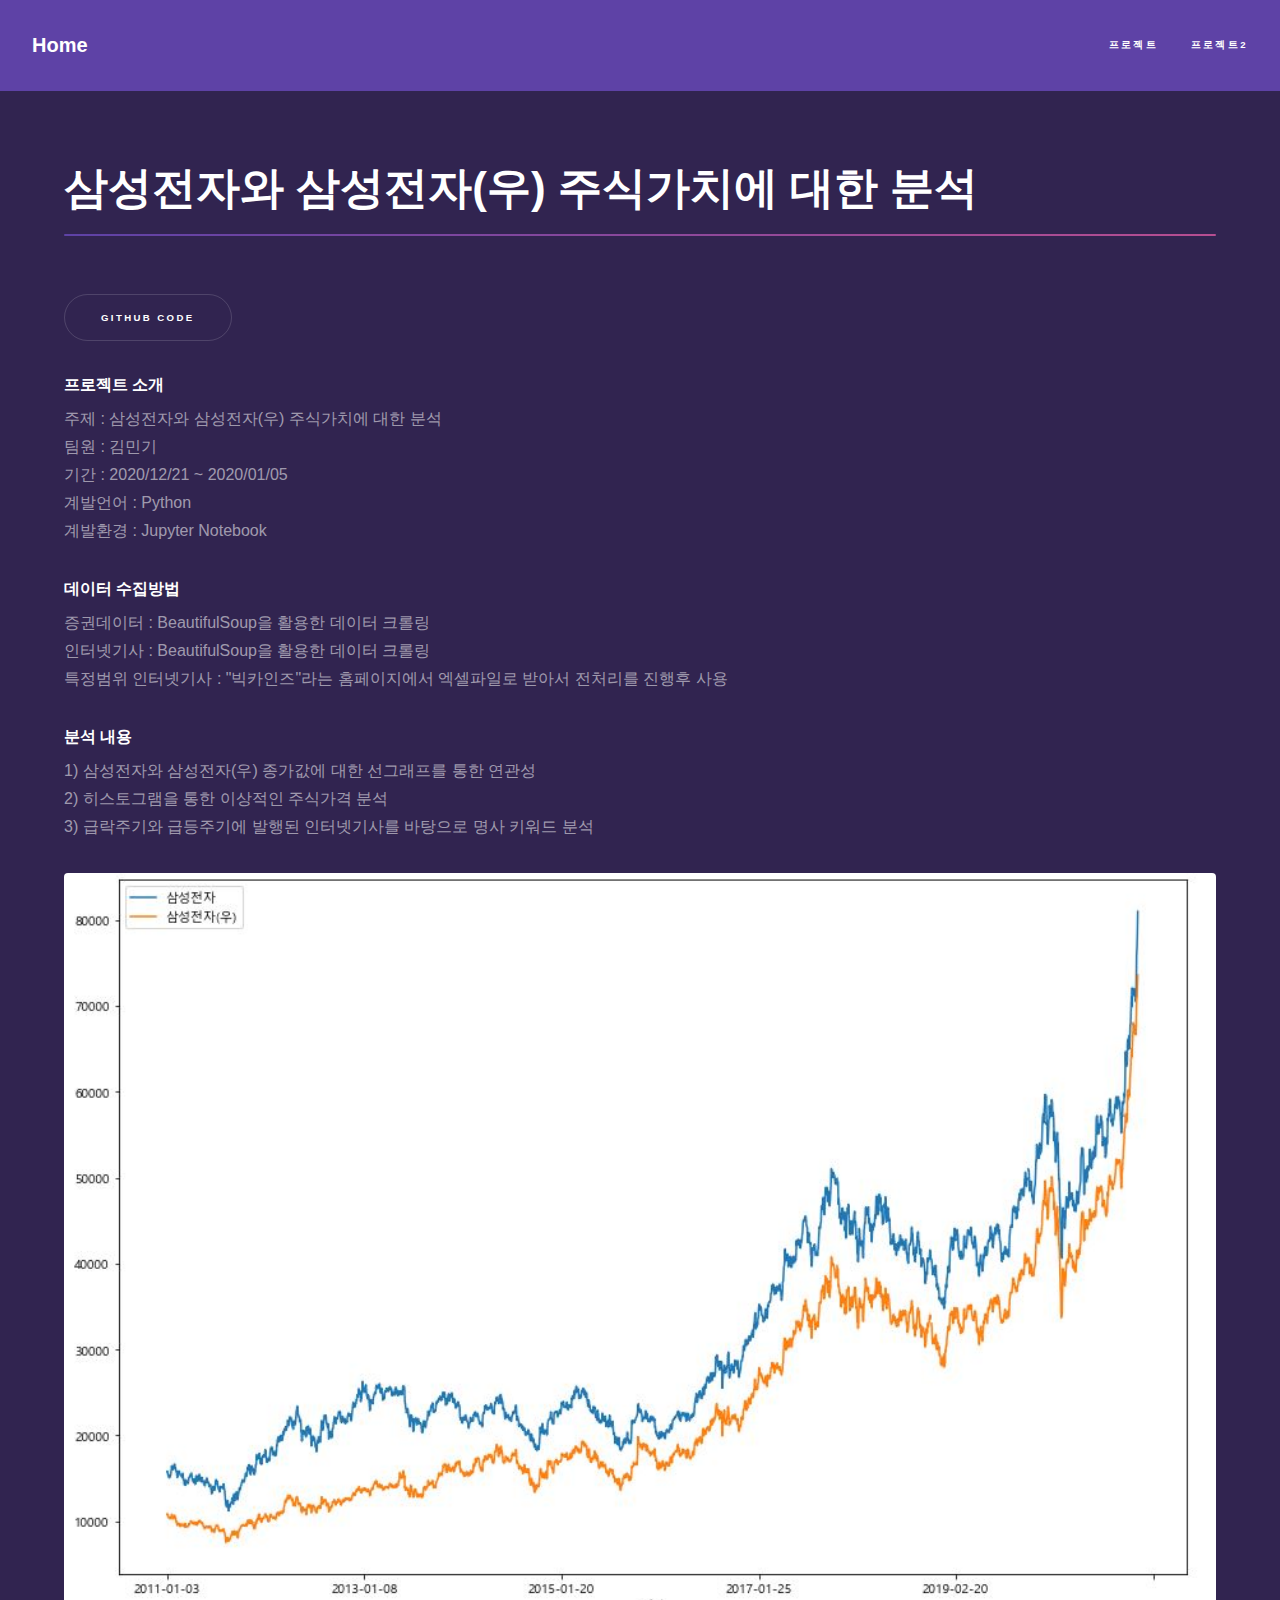
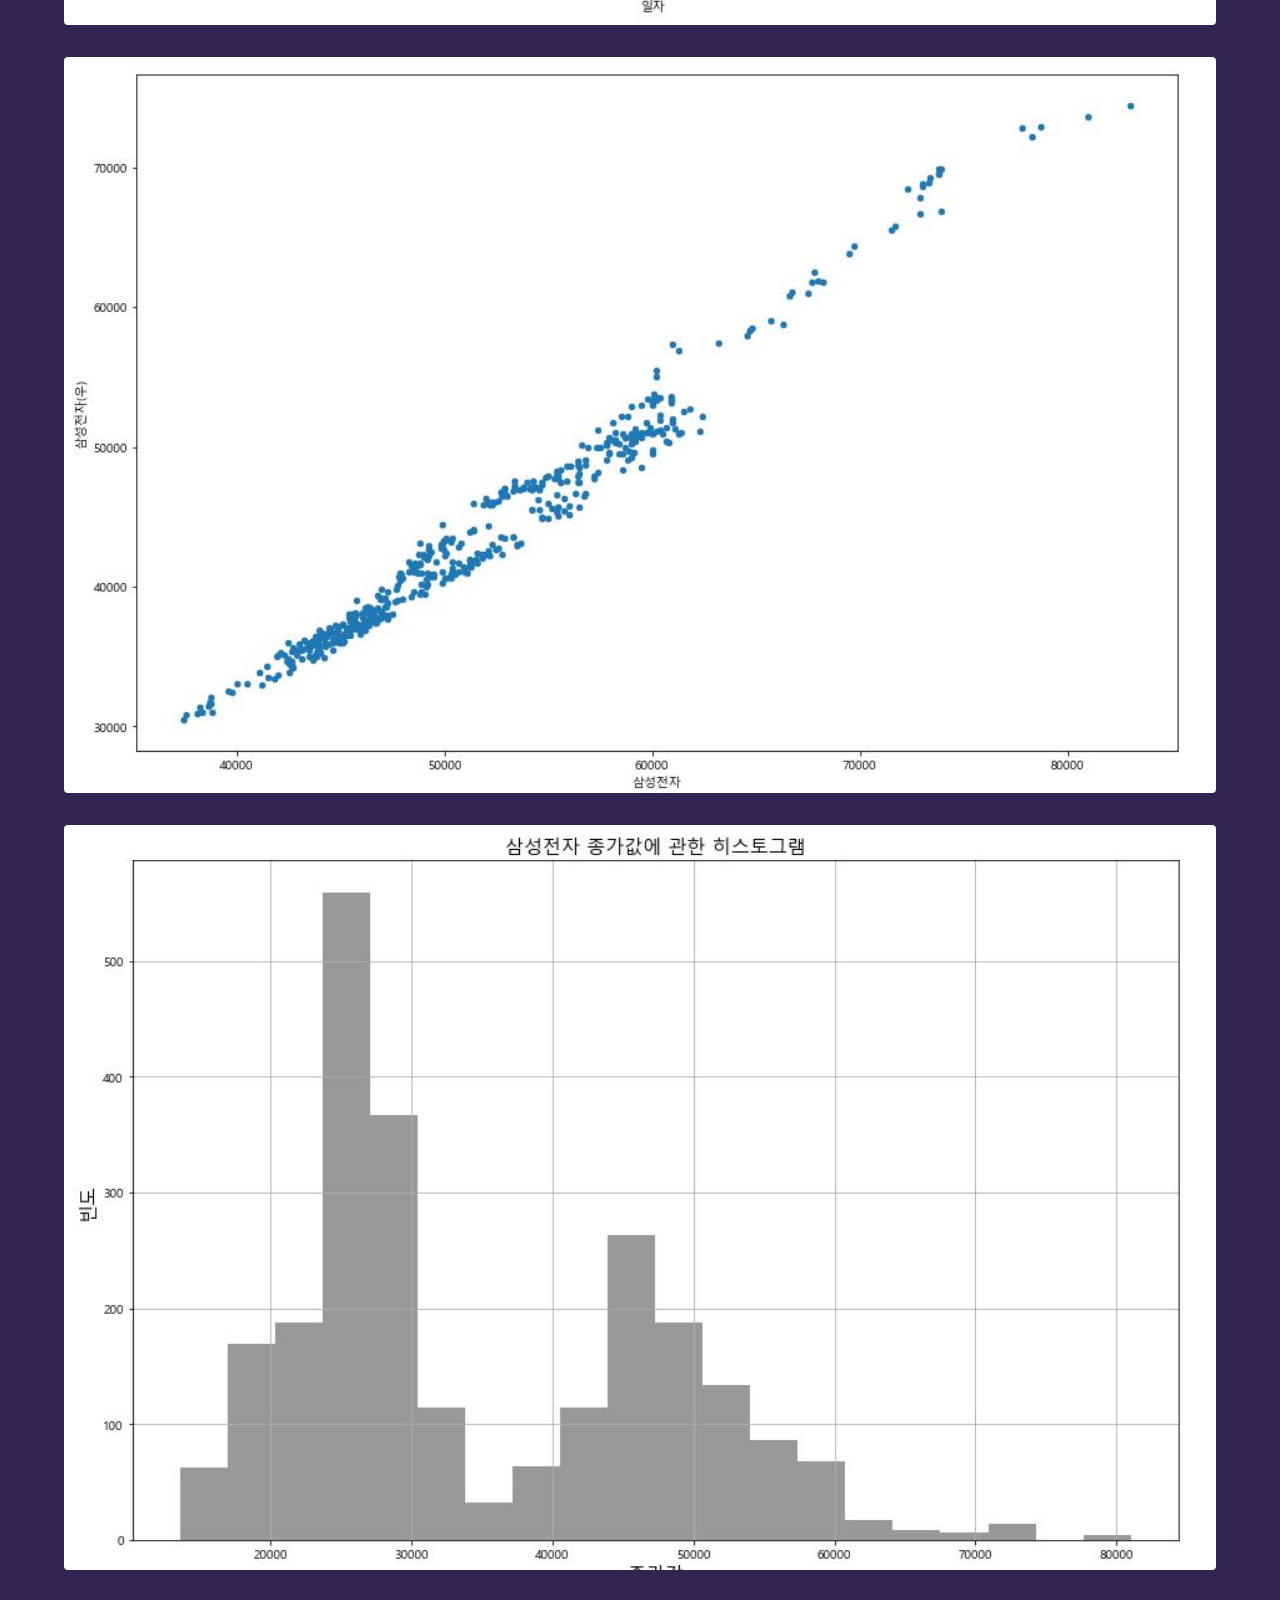
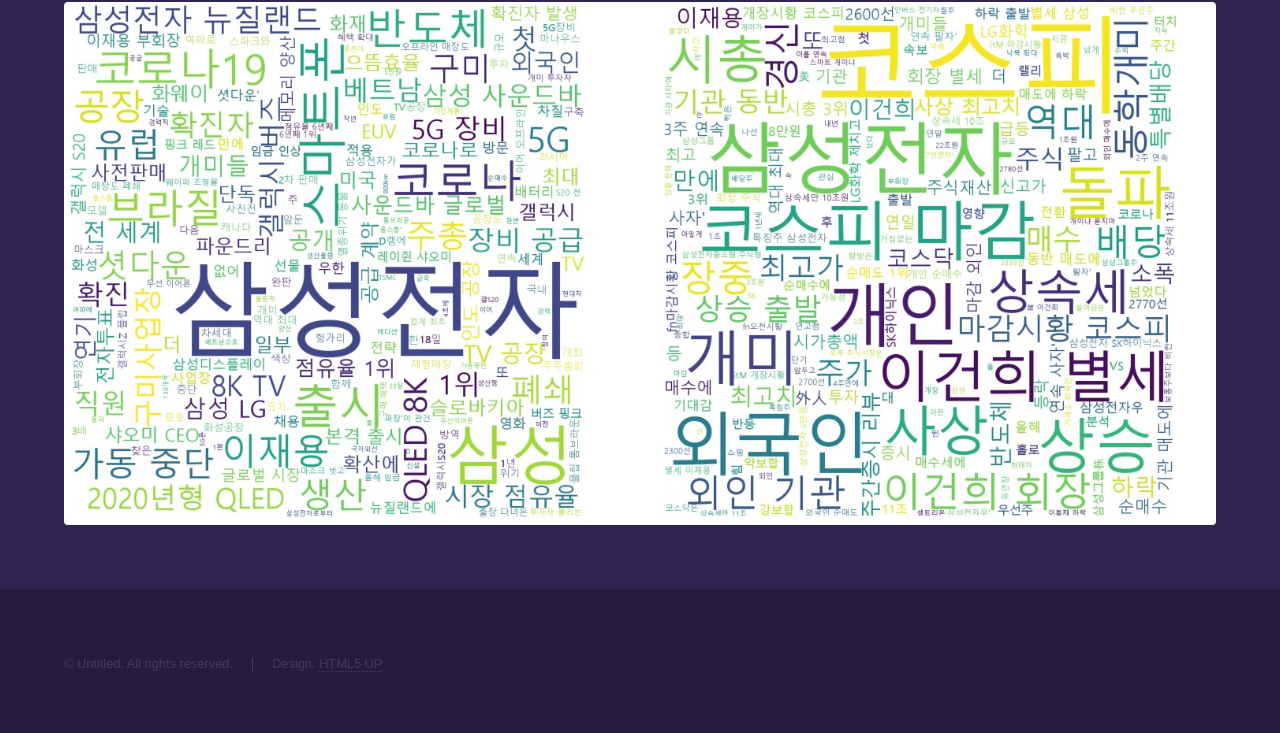
==== commit 52874c7d: "4st 커밋" ====
--- a/generic.html
+++ b/generic.html
@@ -6,7 +6,7 @@
 -->
 <html>
 	<head>
-		<title>Generic - Hyperspace by HTML5 UP</title>
+		<title>삼성전자와 삼성전자(우) 주식가치에 대한 분석</title>
 		<meta charset="utf-8" />
 		<meta name="viewport" content="width=device-width, initial-scale=1, user-scalable=no" />
 		<link rel="stylesheet" href="assets/css/main.css" />
@@ -16,12 +16,11 @@
 
 		<!-- Header -->
 			<header id="header">
-				<a href="index.html" class="title">Hyperspace</a>
+				<a href="index.html" class="title">Home</a>
 				<nav>
 					<ul>
-						<li><a href="index.html">Home</a></li>
-						<li><a href="generic.html" class="active">Generic</a></li>
-						<li><a href="elements.html">Elements</a></li>
+						<li><a href="generic.html" class="active">프로젝트</a></li>
+						<li><a href="generic2.html" class="active">프로젝트2</a></li>
 					</ul>
 				</nav>
 			</header>
@@ -32,10 +31,34 @@
 				<!-- Main -->
 					<section id="main" class="wrapper">
 						<div class="inner">
-							<h1 class="major">A Generic Page</h1>
-							<span class="image fit"><img src="images/pic04.jpg" alt="" /></span>
-							<p>Donec eget ex magna. Interdum et malesuada fames ac ante ipsum primis in faucibus. Pellentesque venenatis dolor imperdiet dolor mattis sagittis. Praesent rutrum sem diam, vitae egestas enim auctor sit amet. Pellentesque leo mauris, consectetur id ipsum sit amet, fergiat. Pellentesque in mi eu massa lacinia malesuada et a elit. Donec urna ex, lacinia in purus ac, pretium pulvinar mauris. Curabitur sapien risus, commodo eget turpis at, elementum convallis elit. Pellentesque enim turpis, hendrerit tristique.</p>
-							<p>Interdum et malesuada fames ac ante ipsum primis in faucibus. Pellentesque venenatis dolor imperdiet dolor mattis sagittis. Praesent rutrum sem diam, vitae egestas enim auctor sit amet. Pellentesque leo mauris, consectetur id ipsum sit amet, fersapien risus, commodo eget turpis at, elementum convallis elit. Pellentesque enim turpis, hendrerit tristique lorem ipsum dolor.</p>
+							<h1 class="major">삼성전자와 삼성전자(우) 주식가치에 대한 분석</h1>
+									<ul class="actions">
+										<li><a href="https://github.com/roogle6523/samsung" class="button">Github Code</a></li>
+									</ul>
+														<p>
+							<h4>프로젝트 소개</h4>
+							주제 : 삼성전자와 삼성전자(우) 주식가치에 대한 분석<br>
+							팀원 : 김민기<br>
+							기간 : 2020/12/21 ~ 2020/01/05<br>
+							계발언어 : Python<br>
+							계발환경 : Jupyter Notebook<br>
+							</p>
+							<p>
+							<h4>데이터 수집방법</h4>
+							증권데이터	: BeautifulSoup을 활용한 데이터 크롤링<br>
+							인터넷기사 	: BeautifulSoup을 활용한 데이터 크롤링<br>
+							특정범위 인터넷기사 : "빅카인즈"라는 홈페이지에서 엑셀파일로 받아서 전처리를 진행후 사용<br>
+							</p>
+							<p>
+							<h4>분석 내용</h4>
+							1) 삼성전자와 삼성전자(우) 종가값에 대한 선그래프를 통한 연관성<br>
+							2) 히스토그램을 통한 이상적인 주식가격 분석<br>
+							3) 급락주기와 급등주기에 발행된 인터넷기사를 바탕으로 명사 키워드 분석<br>
+							</p>
+							<span class="image fit"><img src="images/Samsung/pic04.jpg" alt="" /></span>
+							<span class="image fit"><img src="images/Samsung/pic04-1.jpg" alt="" /></span>
+							<span class="image fit"><img src="images/Samsung/pic05.jpg" alt="" /></span>
+							<span class="image fit"><img src="images/Samsung/pic06.jpg" alt="" /></span>
 						</div>
 					</section>
 
